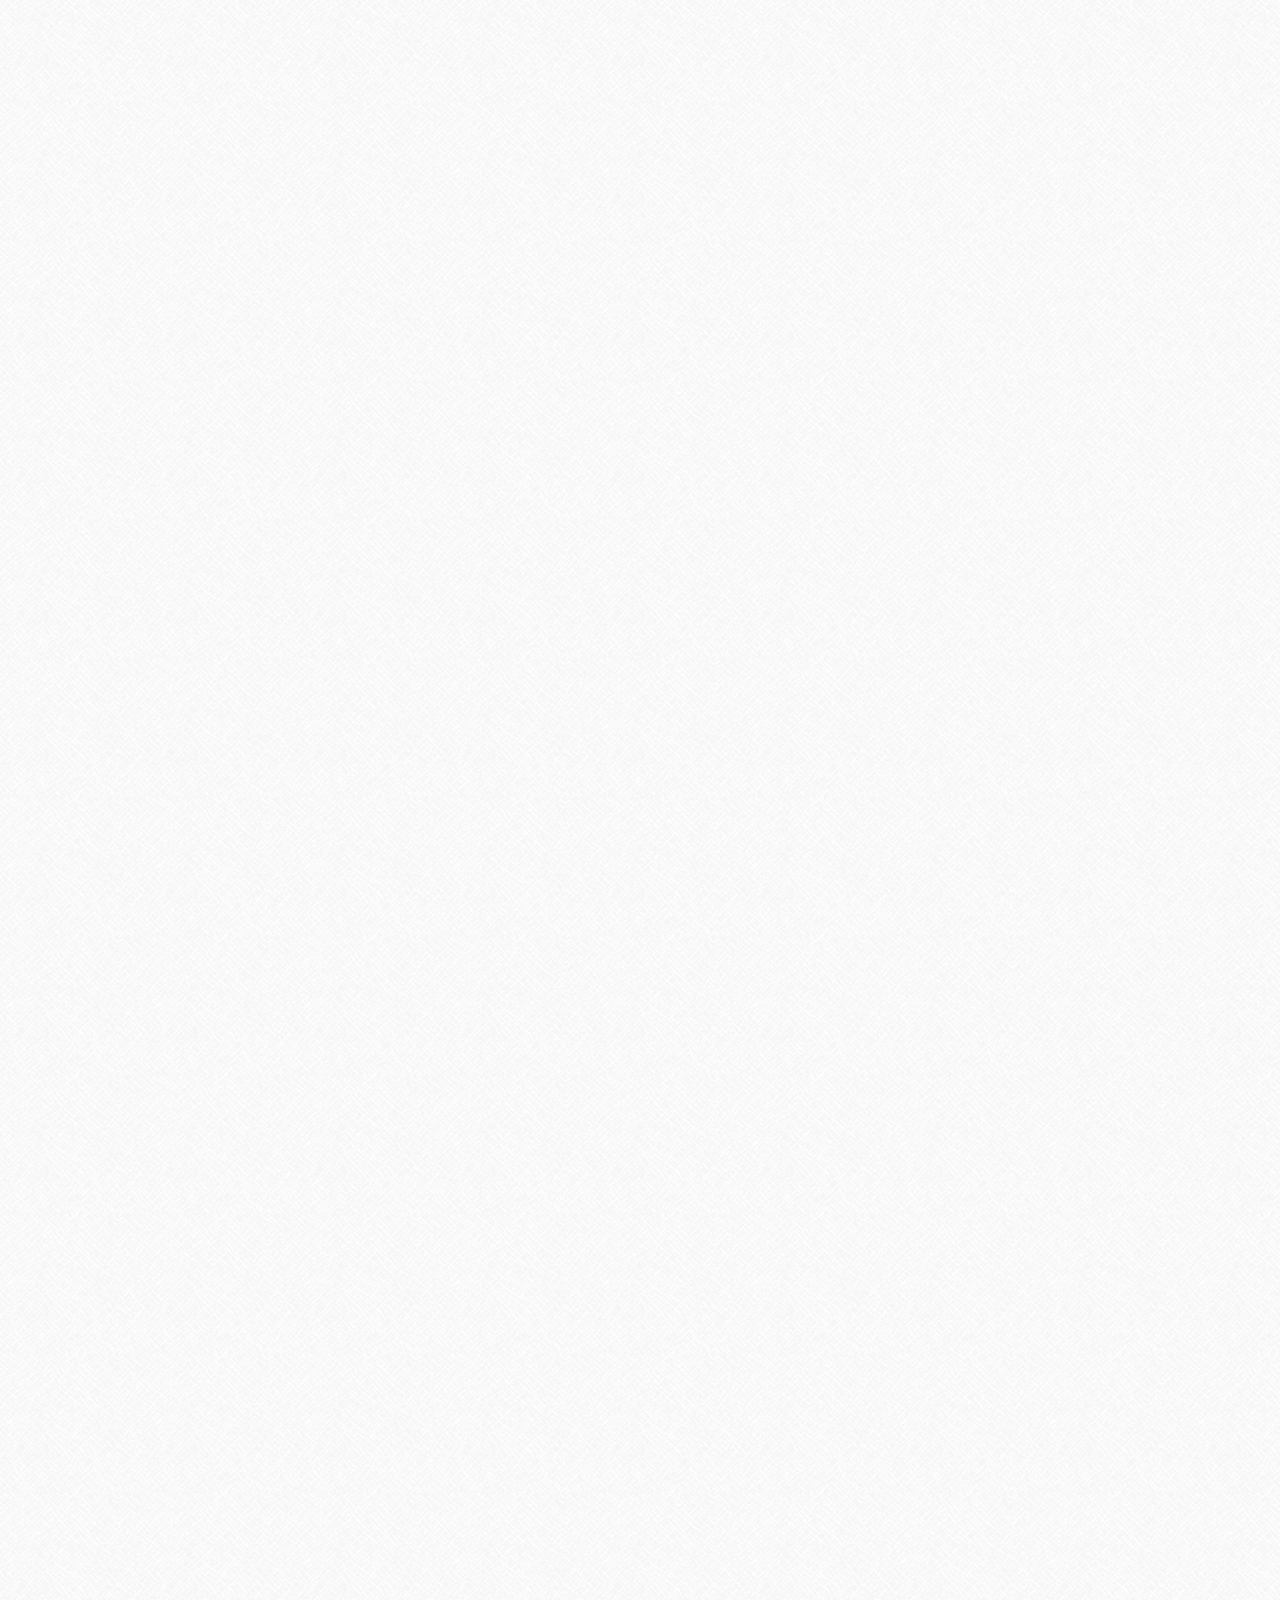
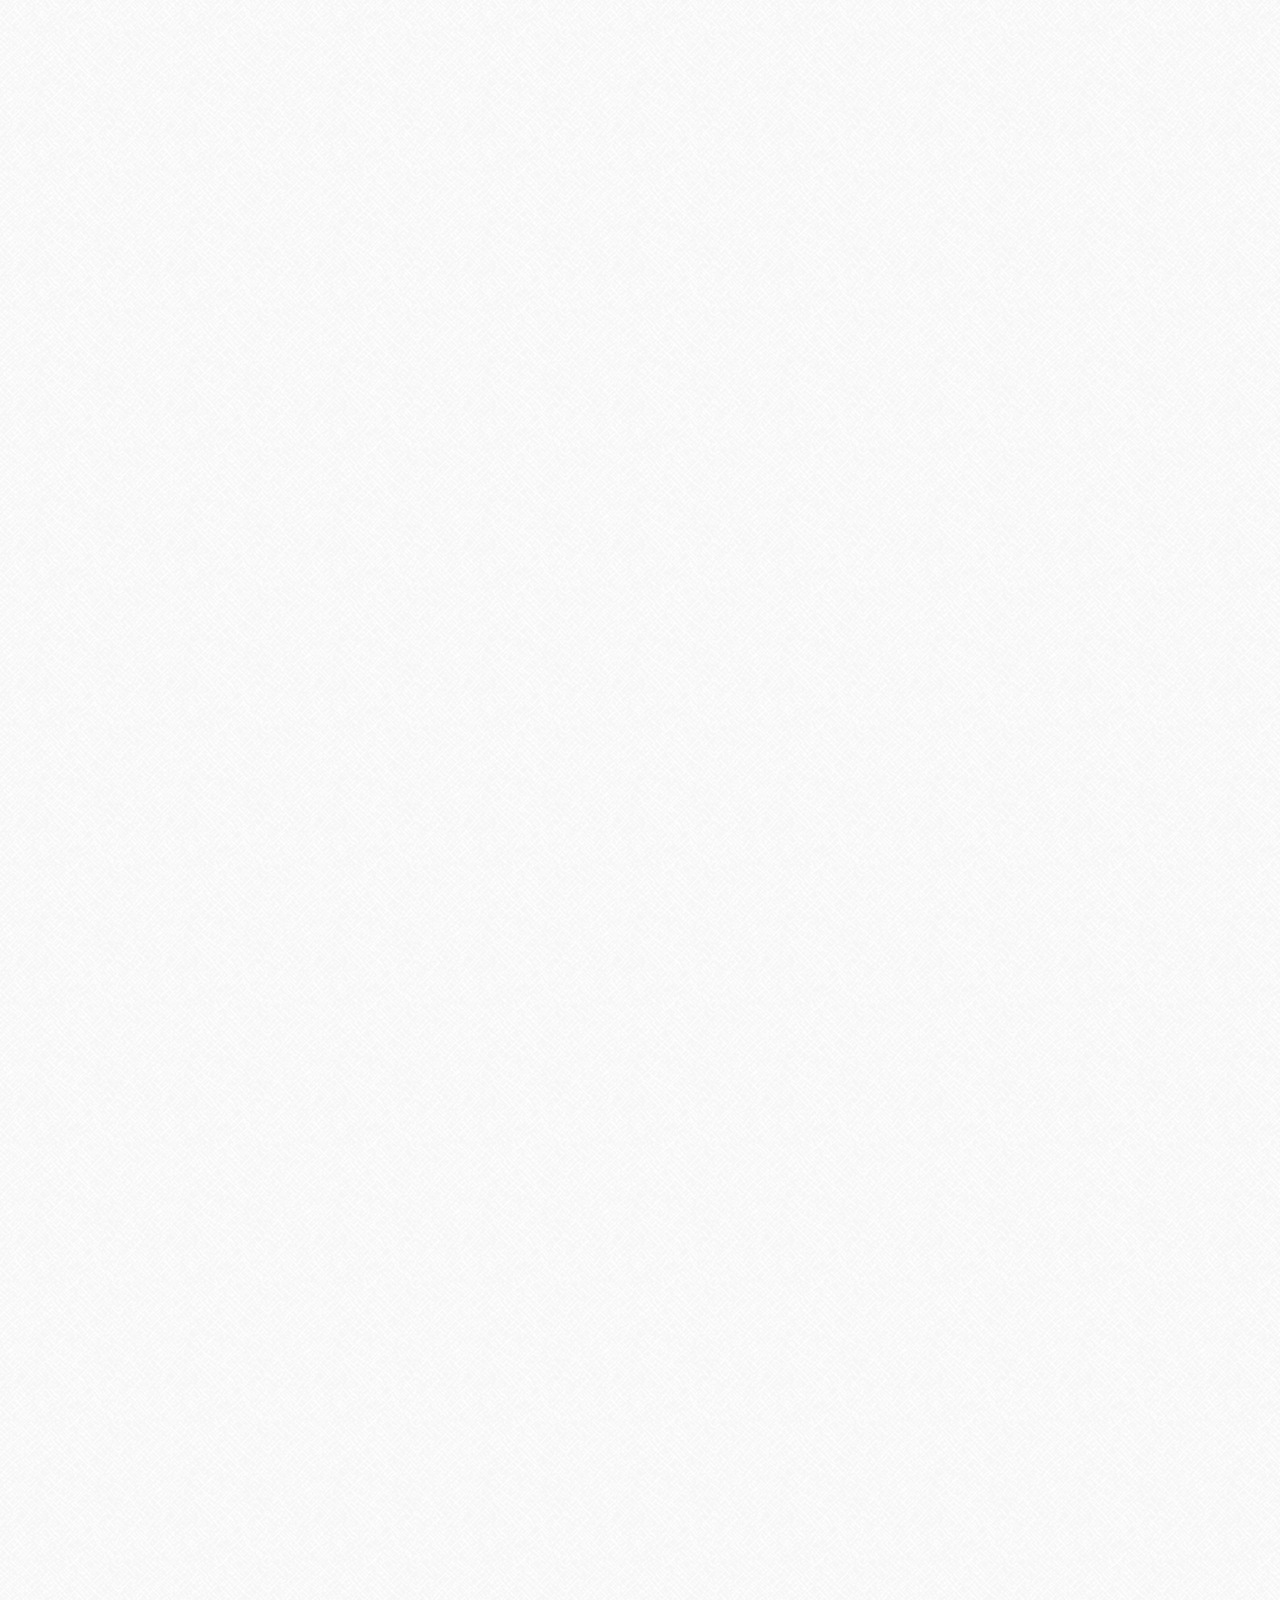
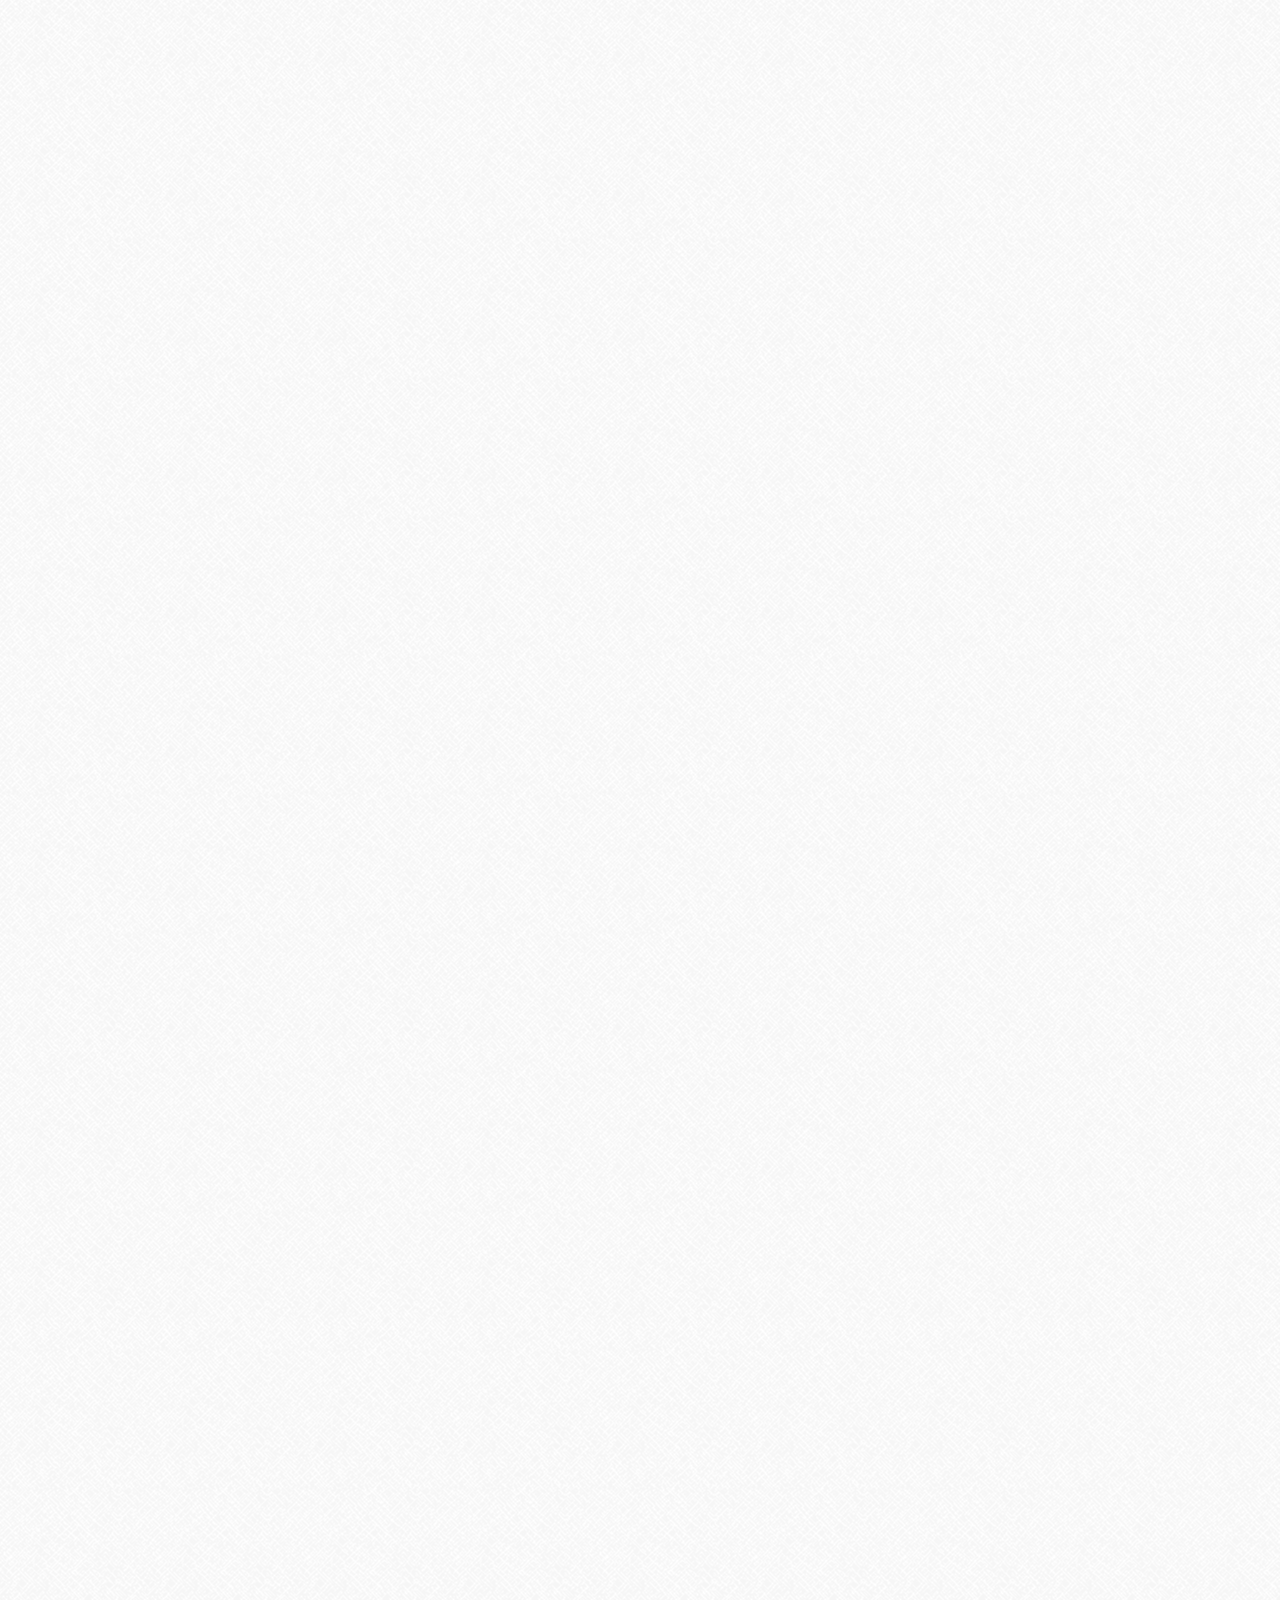
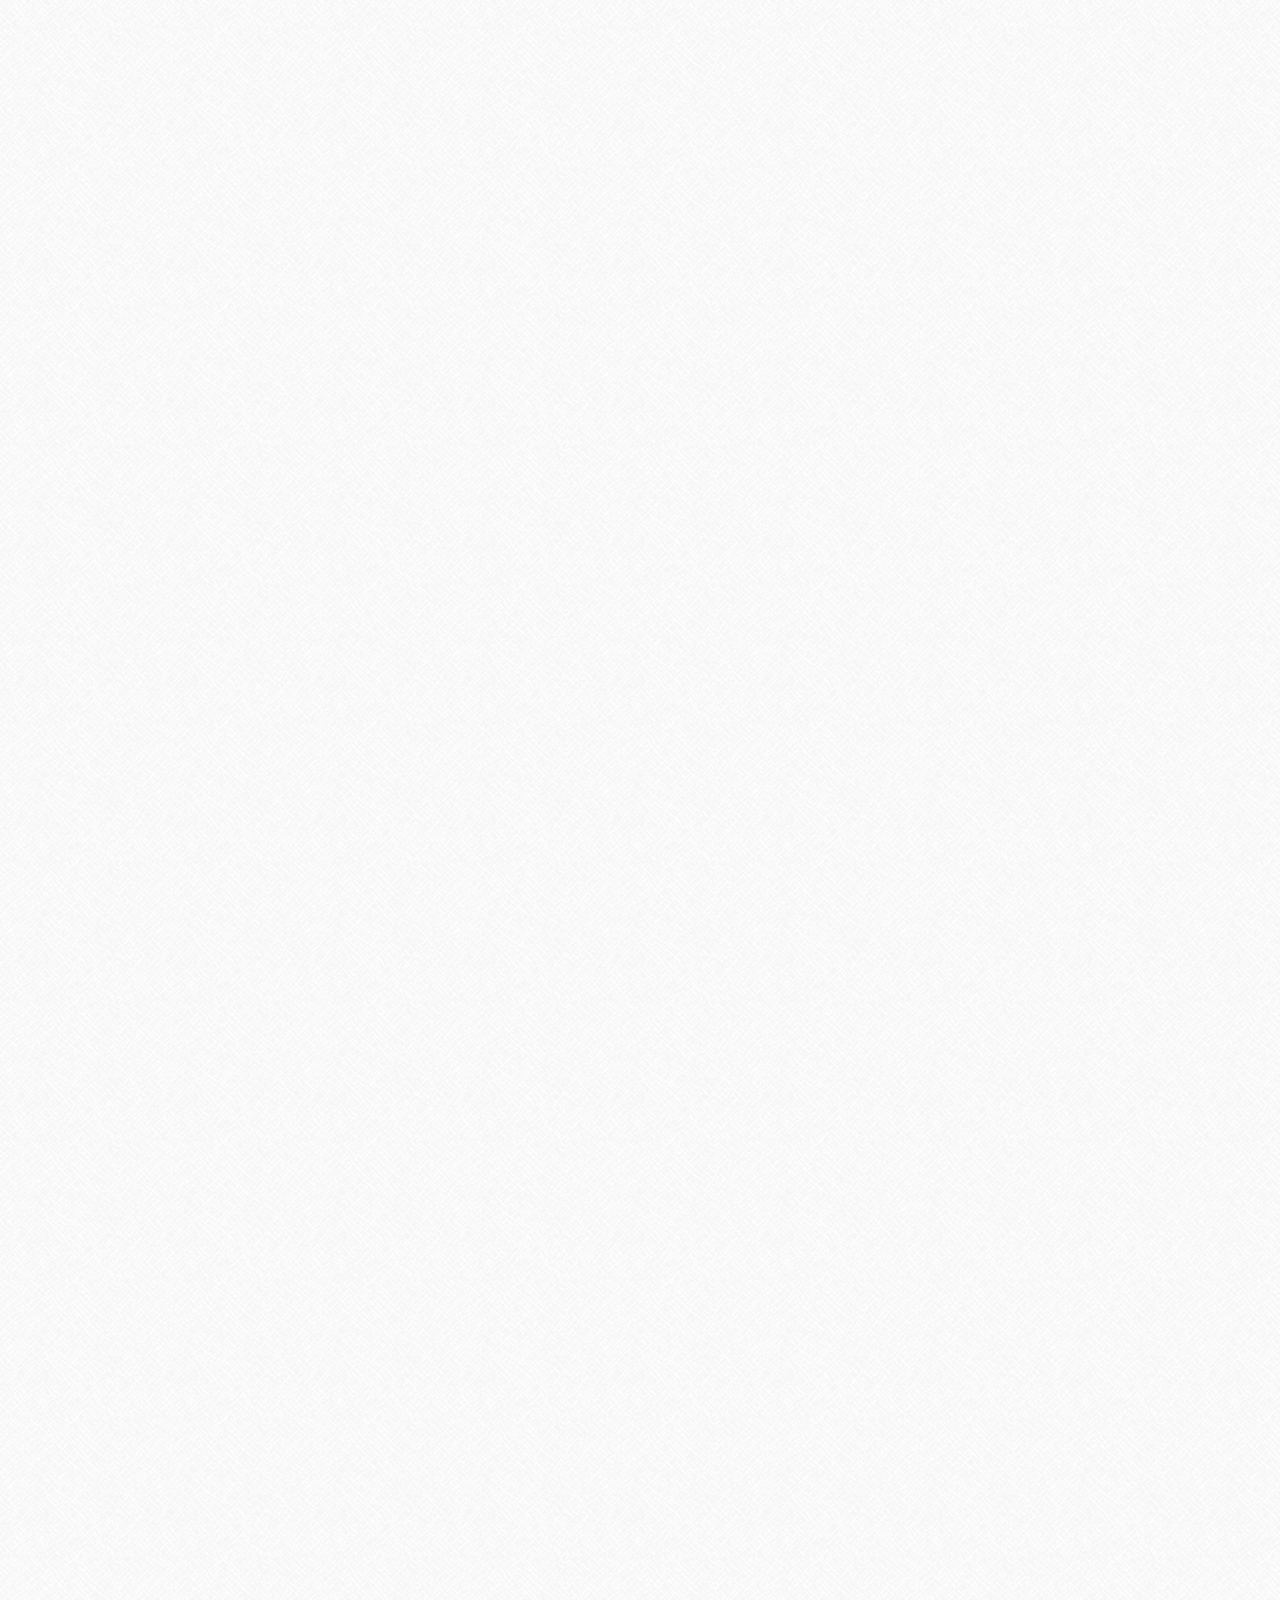
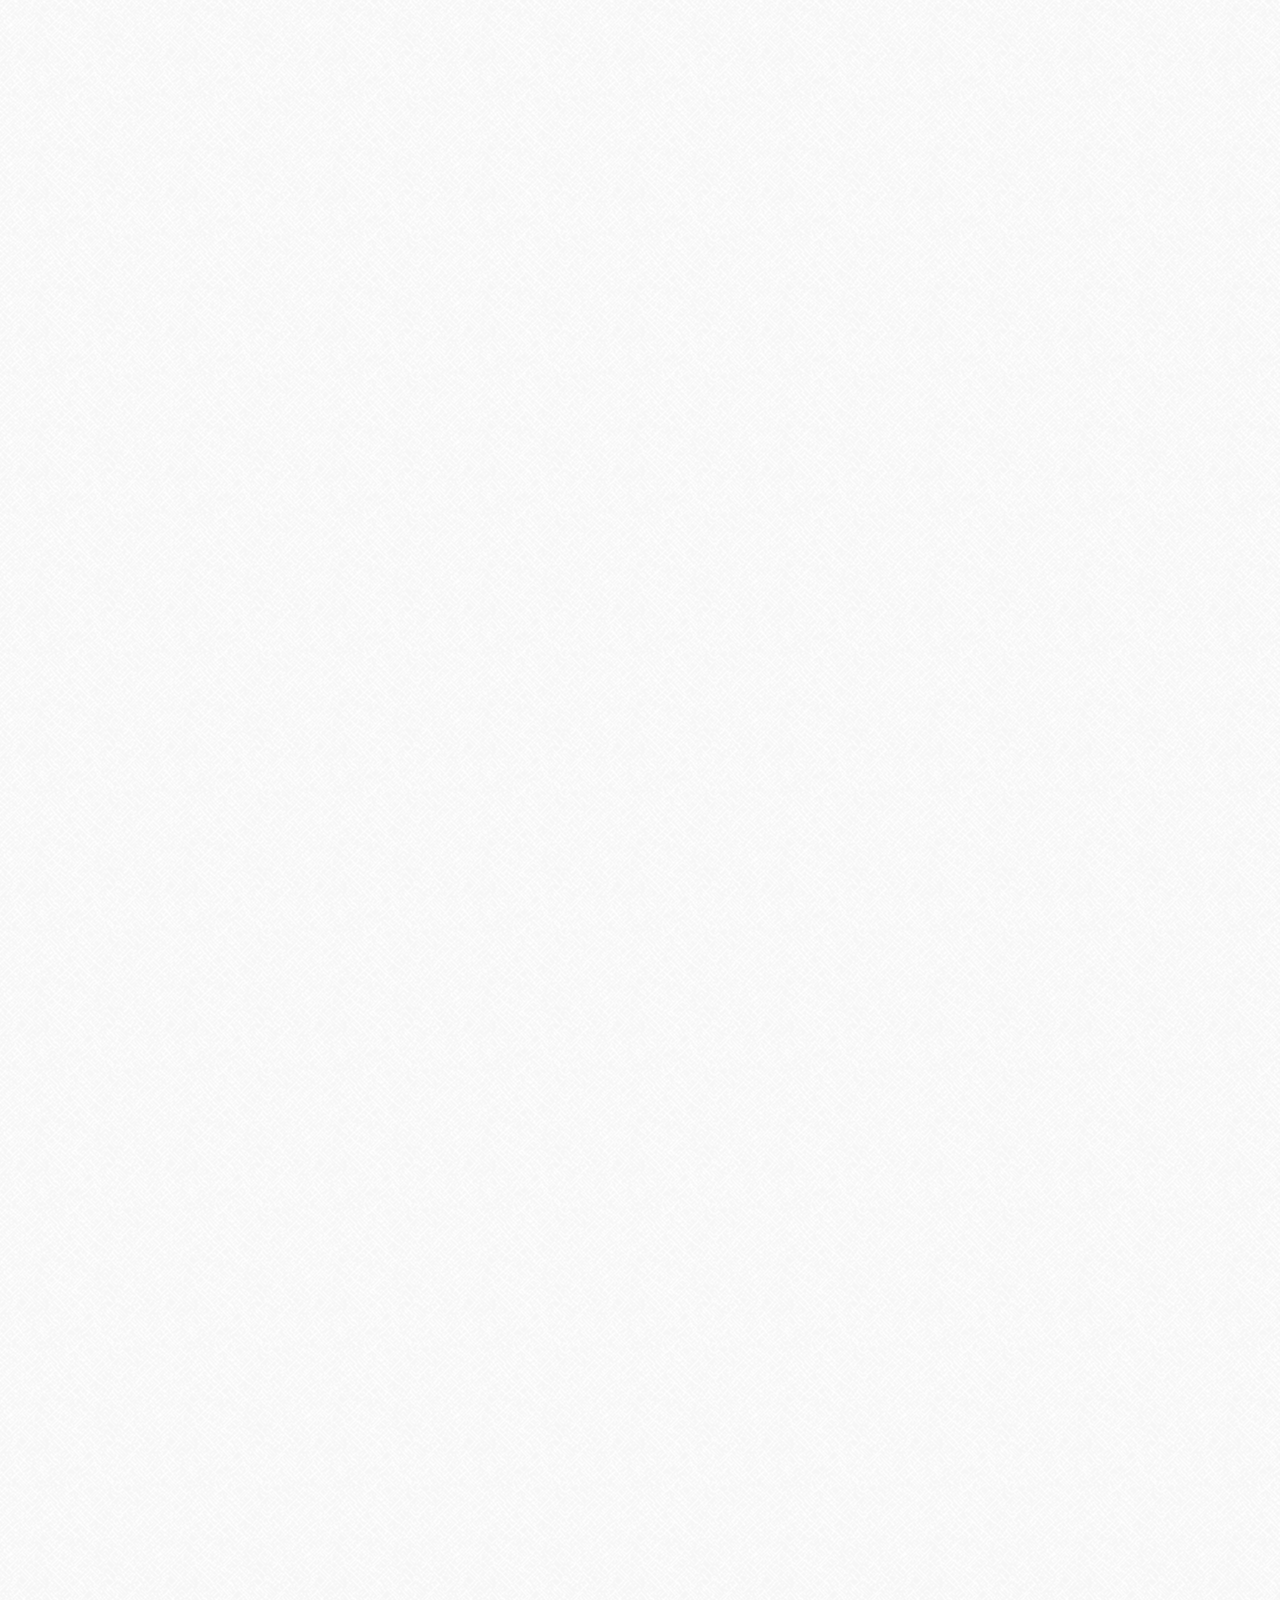
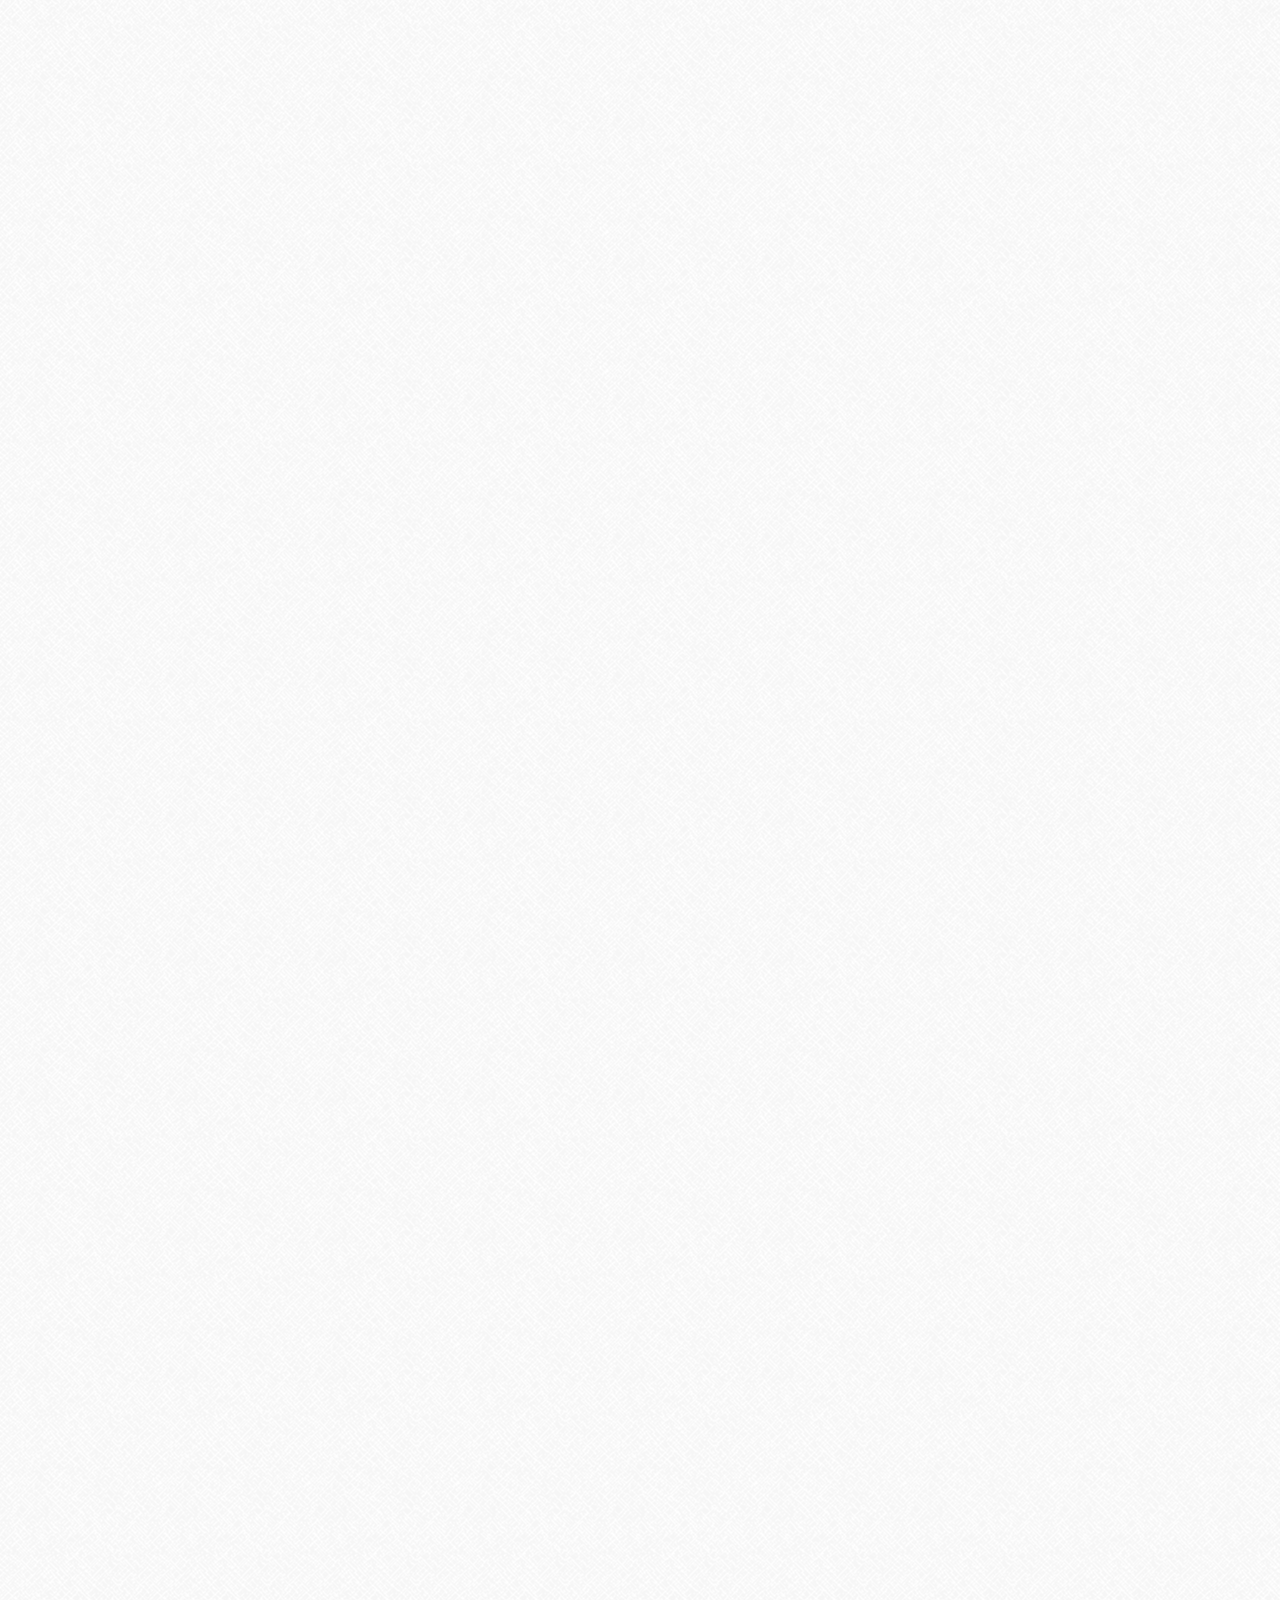
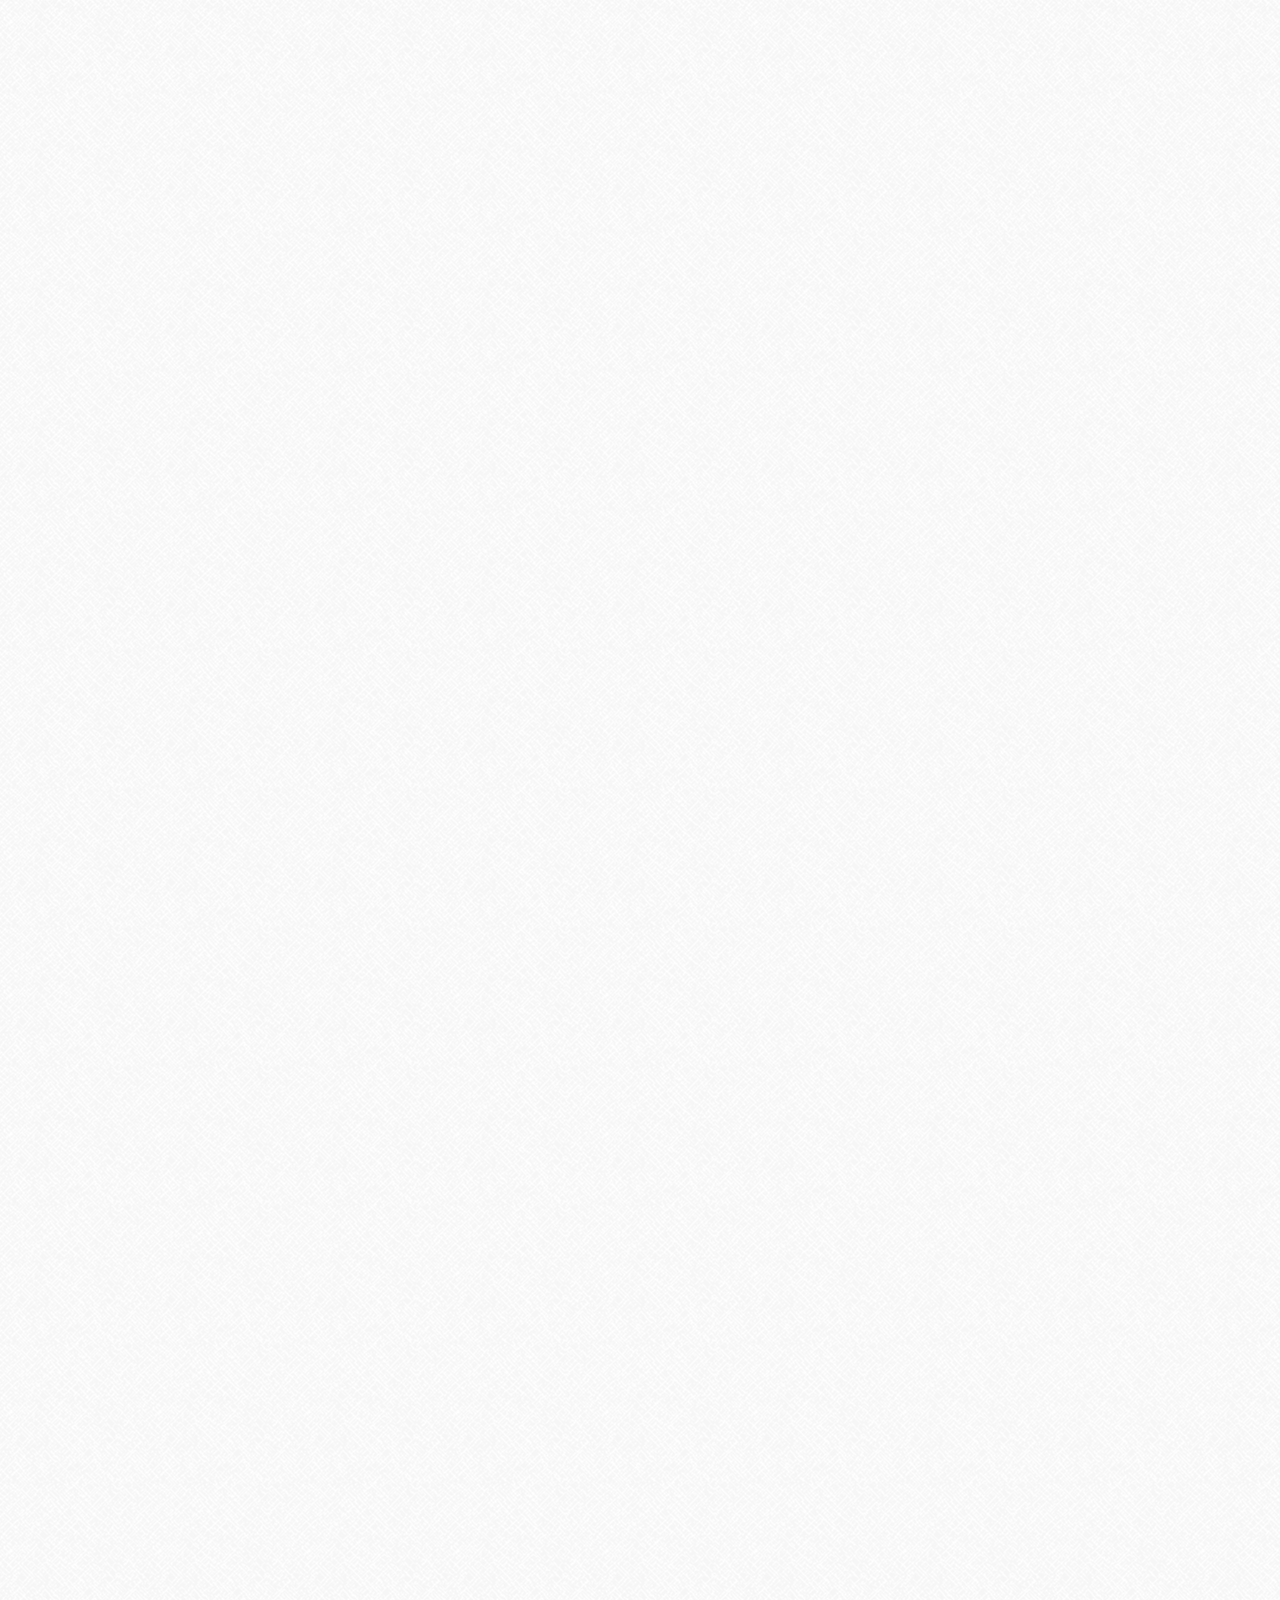
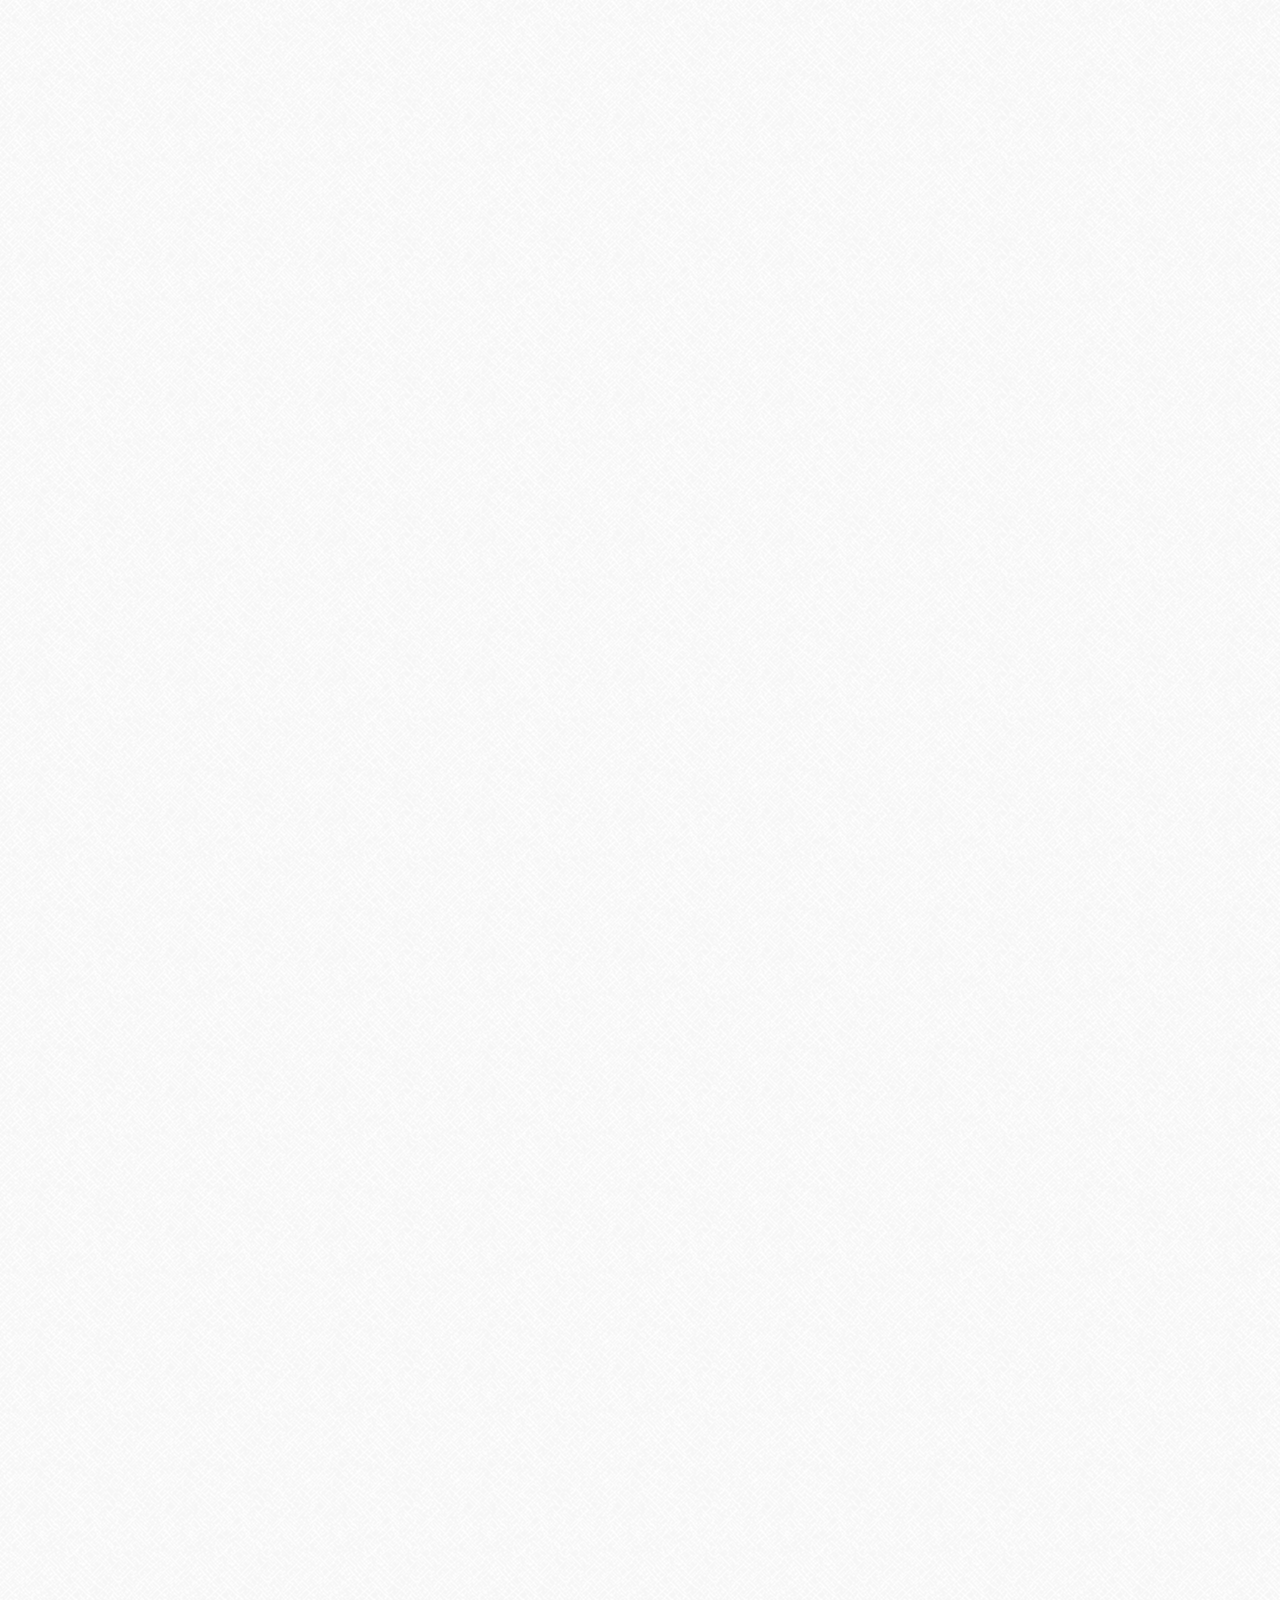
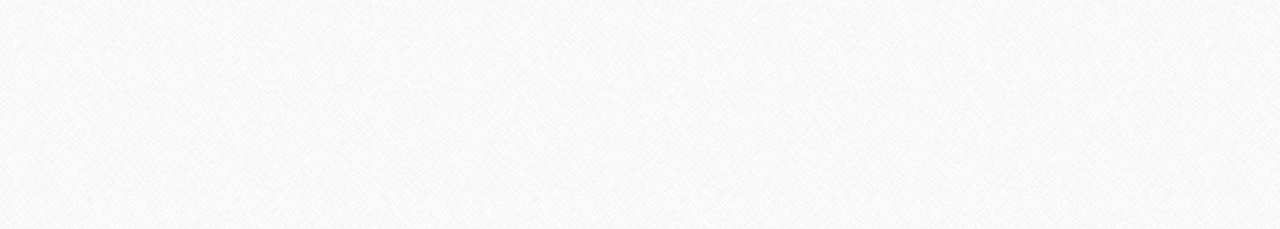
==== gallery/index.html @ 0935d60b "added thumbnails" ====
<!DOCTYPE html>
<html lang="en">

<head>
	<meta charset="UTF-8">

	<!-- Global site tag (gtag.js) - Google Analytics -->
	<script async src="https://www.googletagmanager.com/gtag/js?id=G-0T3EHJNCZL"></script>
	<script>
	window.dataLayer = window.dataLayer || [];
	function gtag(){dataLayer.push(arguments);}
	gtag('js', new Date());
	gtag('config', 'G-0T3EHJNCZL');
	</script>

	<title>Benjamin Fagan Designs - Gallery</title>
	<link rel='stylesheet' href='https://maxcdn.bootstrapcdn.com/bootstrap/3.3.6/css/bootstrap.min.css'>
	<link rel='stylesheet' href='https://cdn.jsdelivr.net/prettyphoto/3.1.6/css/prettyPhoto.css'>
	<link rel="stylesheet" href="./style.css">
	<link href="../css/style.css" rel="stylesheet" title="main-css">

	<link href="../css/magnific-popup.css" rel="stylesheet">
</head>

<body class="body-spacing-top" style="opacity: 0;">
	<!-- partial:index.partial.html -->
	<!-- Navigation -->

	<!-- Begin Header -->
	<header style="opacity: 0;">

		<!-- Begin Navigation -->
		<nav class="navbar navbar-default navbar-fixed-top navbar-spacing-top-fixed">
			<div class="container">
				<!-- Brand and toggle get grouped for better mobile display -->
				<div class="navbar-header">
					<button type="button" class="navbar-toggle collapsed" data-toggle="collapse"
						data-target="#bs-example-navbar-collapse-1" aria-expanded="false"> <span class="sr-only">Toggle
							navigation</span> <span class="icon-bar"></span> <span class="icon-bar"></span> <span
							class="icon-bar"></span>
					</button>
					<a class="navbar-brand scroll-top" href="#">FAGAN</a><span
						class="navbar-tagline hidden-sm logo-red">DESIGNS</span>
				</div>

				<!-- Collect the nav links, forms, and other content for toggling -->
				<div class="collapse navbar-collapse" id="bs-example-navbar-collapse-1">
					<ul class="nav navbar-nav navbar-right">
						<li><a href="../index.html" class="scroll-top">Home</a></li>
						<li><a href="../index.html#about" data-id="about" class="scroll-link">About</a></li>
						<li><a href="../index.html#services" data-id="services" class="scroll-link">Services</a></li>
						<li><a href="../index.html#work" data-id="work" class="scroll-link">Portfolio</a></li>
						<li><a href="./index.html">Gallery</a></li>
						<li><a href="../index.html#team" data-id="team" class="scroll-link">Team</a></li>
						<li><a href="../index.html#map" data-id="map" class="scroll-link">Contact</a></li>
					</ul>
				</div><!-- /.navbar-collapse -->
			</div><!-- /.container -->
		</nav><!-- /.nav -->
		<!-- End Navigation -->

	</header>


	<div class="container">
		<!--filtering-->

		<div class="btn-group btn-group-justified filter-button-group" role="group" aria-label="filterImages">
			<div class="btn-group" role="group">
				<button type="button" class="btn btn-default is-checked" data-filter="*">All</button>
			</div>
			<div class="btn-group" role="group">
				<button type="button" class="btn btn-default" data-filter=".photo">Photos</button>
			</div>
			<div class="btn-group" role="group">
				<button type="button" class="btn btn-default" data-filter=".sketch">Sketches</button>
			</div>
		</div>
		<div id="galleryx" class="grid">


			<div class="col-xs-12 col-sm-6 col-md-4 grid-item photo">
				<a class="zoom" href="images/1.20.06 017.jpg">
					<img src="images/thumbnails/1.20.06 017_tn.jpg" class="thumbnail img-responsive" alt="Enlarge">
				</a>
			</div>
			<div class="col-xs-12 col-sm-6 col-md-4 grid-item photo">
				<a class="zoom" href="images/100_3579.jpg">
					<img src="images/thumbnails/100_3579_tn.jpg" class="thumbnail img-responsive" alt="Enlarge">
				</a>
			</div>
			<div class="col-xs-12 col-sm-6 col-md-4 grid-item photo">
				<a class="zoom" href="images/20190714_114115.jpg">
					<img src="images/thumbnails/20190714_114115_tn.jpg" class="thumbnail img-responsive" alt="Enlarge">
				</a>
			</div>
			<div class="col-xs-12 col-sm-6 col-md-4 grid-item photo">
				<a class="zoom" href="images/Eisner 3.jpg">
					<img src="images/thumbnails/Eisner 3_tn.jpg" class="thumbnail img-responsive" alt="Enlarge">
				</a>
			</div>
			<div class="col-xs-12 col-sm-6 col-md-4 grid-item photo">
				<a class="zoom" href="images/Goodman 03.jpg">
					<img src="images/thumbnails/Goodman 03_tn.jpg" class="thumbnail img-responsive" alt="Enlarge">
				</a>
			</div>
			<div class="col-xs-12 col-sm-6 col-md-4 grid-item sketch">
				<a class="zoom" href="images/Koontz Sketch1.jpg">
					<img src="images/thumbnails/Koontz Sketch1_tn.jpg" class="thumbnail img-responsive" alt="Enlarge">
				</a>
			</div>
			<div class="col-xs-12 col-sm-6 col-md-4 grid-item photo">
				<a class="zoom" href="images/Meyer 10.jpg">
					<img src="images/thumbnails/Meyer 10_tn.jpg" class="thumbnail img-responsive" alt="Enlarge">
				</a>
			</div>
			<div class="col-xs-12 col-sm-6 col-md-4 grid-item photo">
				<a class="zoom" href="images/pictures o8 015.jpg">
					<img src="images/thumbnails/pictures o8 015_tn.jpg" class="thumbnail img-responsive" alt="Enlarge">
				</a>
			</div>
			<div class="col-xs-12 col-sm-6 col-md-4 grid-item sketch">
				<a class="zoom" href="images/TUCKER3.jpg">
					<img src="images/thumbnails/TUCKER3_tn.jpg" class="thumbnail img-responsive" alt="Enlarge">
				</a>
			</div>
			<div class="col-xs-12 col-sm-6 col-md-4 grid-item photo">
				<a class="zoom" href="images/Wyatt 1904 Venice 002.jpg">
					<img src="images/thumbnails/Wyatt 1904 Venice 002_tn.jpg" class="thumbnail img-responsive" alt="Enlarge">
				</a>
			</div>

			<div class="col-xs-12 col-sm-6 col-md-4 grid-item photo">
				<a class="zoom" href="images/100_3582.jpg">
					<img src="images/thumbnails/100_3582_tn.jpg" class="thumbnail img-responsive" alt="Enlarge">
				</a>
			</div>
			<div class="col-xs-12 col-sm-6 col-md-4 grid-item photo">
				<a class="zoom" href="images/20190717_101700.jpg">
					<img src="images/thumbnails/20190717_101700_tn.jpg" class="thumbnail img-responsive" alt="Enlarge">
				</a>
			</div>
			<div class="col-xs-12 col-sm-6 col-md-4 grid-item photo">
				<a class="zoom" href="images/battle001.jpg">
					<img src="images/thumbnails/battle001_tn.jpg" class="thumbnail img-responsive" alt="Enlarge">
				</a>
			</div>
			<div class="col-xs-12 col-sm-6 col-md-4 grid-item photo">
				<a class="zoom" href="images/Eisner.jpg">
					<img src="images/thumbnails/Eisner_tn.jpg" class="thumbnail img-responsive" alt="Enlarge">
				</a>
			</div>
			<div class="col-xs-12 col-sm-6 col-md-4 grid-item photo">
				<a class="zoom" href="images/gordon003.jpg">
					<img src="images/thumbnails/gordon003_tn.jpg" class="thumbnail img-responsive" alt="Enlarge">
				</a>
			</div>
			<div class="col-xs-12 col-sm-6 col-md-4 grid-item photo">
				<a class="zoom" href="images/Kyocera 002.jpg">
					<img src="images/thumbnails/Kyocera 002_tn.jpg" class="thumbnail img-responsive" alt="Enlarge">
				</a>
			</div>
			<div class="col-xs-12 col-sm-6 col-md-4 grid-item photo">
				<a class="zoom" href="images/Morse3.jpg">
					<img src="images/thumbnails/Morse3_tn.jpg" class="thumbnail img-responsive" alt="Enlarge">
				</a>
			</div>
			<div class="col-xs-12 col-sm-6 col-md-4 grid-item photo">
				<a class="zoom" href="images/Robinson 001.jpg">
					<img src="images/thumbnails/Robinson 001_tn.jpg" class="thumbnail img-responsive" alt="Enlarge">
				</a>
			</div>
			<div class="col-xs-12 col-sm-6 col-md-4 grid-item photo">
				<a class="zoom" href="images/Vacakis 011.jpg">
					<img src="images/thumbnails/Vacakis 011_tn.jpg" class="thumbnail img-responsive" alt="Enlarge">
				</a>
			</div>
			<div class="col-xs-12 col-sm-6 col-md-4 grid-item sketch">
				<a class="zoom" href="images/WyattElevation.jpg">
					<img src="images/thumbnails/WyattElevation_tn.jpg" class="thumbnail img-responsive" alt="Enlarge">
				</a>
			</div>
			<div class="col-xs-12 col-sm-6 col-md-4 grid-item photo">
				<a class="zoom" href="images/100_1107.jpg">
					<img src="images/thumbnails/100_1107_tn.jpg" class="thumbnail img-responsive" alt="Enlarge">
				</a>
			</div>
			<div class="col-xs-12 col-sm-6 col-md-4 grid-item photo">
				<a class="zoom" href="images/11.29.11 012.jpg">
					<img src="images/thumbnails/11.29.11 012_tn.jpg" class="thumbnail img-responsive" alt="Enlarge">
				</a>
			</div>
			<div class="col-xs-12 col-sm-6 col-md-4 grid-item photo">
				<a class="zoom" href="images/20190717_101717.jpg">
					<img src="images/thumbnails/20190717_101717_tn.jpg" class="thumbnail img-responsive" alt="Enlarge">
				</a>
			</div>
			<div class="col-xs-12 col-sm-6 col-md-4 grid-item photo">
				<a class="zoom" href="images/bruce001.jpg">
					<img src="images/thumbnails/bruce001_tn.jpg" class="thumbnail img-responsive" alt="Enlarge">
				</a>
			</div>
			<div class="col-xs-12 col-sm-6 col-md-4 grid-item photo">
				<a class="zoom" href="images/Elmasian 005.jpg">
					<img src="images/thumbnails/Elmasian 005_tn.jpg" class="thumbnail img-responsive" alt="Enlarge">
				</a>
			</div>
			<div class="col-xs-12 col-sm-6 col-md-4 grid-item photo">
				<a class="zoom" href="images/green002.jpg">
					<img src="images/thumbnails/green002_tn.jpg" class="thumbnail img-responsive" alt="Enlarge">
				</a>
			</div>
			<div class="col-xs-12 col-sm-6 col-md-4 grid-item photo">
				<a class="zoom" href="images/Laine 57.jpg">
					<img src="images/thumbnails/Laine 57_tn.jpg" class="thumbnail img-responsive" alt="Enlarge">
				</a>
			</div>
			<div class="col-xs-12 col-sm-6 col-md-4 grid-item photo">
				<a class="zoom" href="images/Myers 10.jpg">
					<img src="images/thumbnails/Myers 10_tn.jpg" class="thumbnail img-responsive" alt="Enlarge">
				</a>
			</div>
			<div class="col-xs-12 col-sm-6 col-md-4 grid-item sketch">
				<a class="zoom" href="images/Sarnoff.jpg">
					<img src="images/thumbnails/Sarnoff_tn.jpg" class="thumbnail img-responsive" alt="Enlarge">
				</a>
			</div>
			<div class="col-xs-12 col-sm-6 col-md-4 grid-item photo">
				<a class="zoom" href="images/Vacakis 014.jpg">
					<img src="images/thumbnails/Vacakis 014_tn.jpg" class="thumbnail img-responsive" alt="Enlarge">
				</a>
			</div>
			<div class="col-xs-12 col-sm-6 col-md-4 grid-item photo">
				<a class="zoom" href="images/zavadil 440&442 009.jpg">
					<img src="images/thumbnails/zavadil 440&442 009_tn.jpg" class="thumbnail img-responsive" alt="Enlarge">
				</a>
			</div>

			<div class="col-xs-12 col-sm-6 col-md-4 grid-item photo">
				<a class="zoom" href="images/100_1162.jpg">
					<img src="images/thumbnails/100_1162_tn.jpg" class="thumbnail img-responsive" alt="Enlarge">
				</a>
			</div>
			<div class="col-xs-12 col-sm-6 col-md-4 grid-item photo">
				<a class="zoom" href="images/1184 glenwood 112.jpg">
					<img src="images/thumbnails/1184 glenwood 112_tn.jpg" class="thumbnail img-responsive" alt="Enlarge">
				</a>
			</div>
			<div class="col-xs-12 col-sm-6 col-md-4 grid-item photo">
				<a class="zoom" href="images/20190722_120501.jpg">
					<img src="images/thumbnails/20190722_120501_tn.jpg" class="thumbnail img-responsive" alt="Enlarge">
				</a>
			</div>
			<div class="col-xs-12 col-sm-6 col-md-4 grid-item photo">
				<a class="zoom" href="images/Chanin 1.jpg">
					<img src="images/thumbnails/Chanin 1_tn.jpg" class="thumbnail img-responsive" alt="Enlarge">
				</a>
			</div>
			<div class="col-xs-12 col-sm-6 col-md-4 grid-item photo">
				<a class="zoom" href="images/englekirk.jpg">
					<img src="images/thumbnails/englekirk_tn.jpg" class="thumbnail img-responsive" alt="Enlarge">
				</a>
			</div>
			<div class="col-xs-12 col-sm-6 col-md-4 grid-item photo">
				<a class="zoom" href="images/Hill 3.jpg">
					<img src="images/thumbnails/Hill 3_tn.jpg" class="thumbnail img-responsive" alt="Enlarge">
				</a>
			</div>
			<div class="col-xs-12 col-sm-6 col-md-4 grid-item photo">
				<a class="zoom" href="images/Lewy 21.jpg">
					<img src="images/thumbnails/Lewy 21_tn.jpg" class="thumbnail img-responsive" alt="Enlarge">
				</a>
			</div>
			<div class="col-xs-12 col-sm-6 col-md-4 grid-item photo">
				<a class="zoom" href="images/Noonan 099.jpg">
					<img src="images/thumbnails/Noonan 099_tn.jpg" class="thumbnail img-responsive" alt="Enlarge">
				</a>
			</div>
			<div class="col-xs-12 col-sm-6 col-md-4 grid-item sketch">
				<a class="zoom" href="images/scan0004.jpg">
					<img src="images/thumbnails/scan0004_tn.jpg" class="thumbnail img-responsive" alt="Enlarge">
				</a>
			</div>
			<div class="col-xs-12 col-sm-6 col-md-4 grid-item photo">
				<a class="zoom" href="images/Vacakis 016.jpg">
					<img src="images/thumbnails/Vacakis 016_tn.jpg" class="thumbnail img-responsive" alt="Enlarge">
				</a>
			</div>

			<div class="col-xs-12 col-sm-6 col-md-4 grid-item photo">
				<a class="zoom" href="images/100_1224.jpg">
					<img src="images/thumbnails/100_1224_tn.jpg" class="thumbnail img-responsive" alt="Enlarge">
				</a>
			</div>
			<div class="col-xs-12 col-sm-6 col-md-4 grid-item sketch">
				<a class="zoom" href="images/16.jpg">
					<img src="images/thumbnails/16_tn.jpg" class="thumbnail img-responsive" alt="Enlarge">
				</a>
			</div>
			<div class="col-xs-12 col-sm-6 col-md-4 grid-item photo">
				<a class="zoom" href="images/20200202_133023.jpg">
					<img src="images/thumbnails/20200202_133023_tn.jpg" class="thumbnail img-responsive" alt="Enlarge">
				</a>
			</div>
			<div class="col-xs-12 col-sm-6 col-md-4 grid-item photo">
				<a class="zoom" href="images/cole001.jpg">
					<img src="images/thumbnails/cole001_tn.jpg" class="thumbnail img-responsive" alt="Enlarge">
				</a>
			</div>
			<div class="col-xs-12 col-sm-6 col-md-4 grid-item photo">
				<a class="zoom" href="images/Fallen Leaf-6 Photo1.jpg">
					<img src="images/thumbnails/Fallen Leaf-6 Photo1_tn.jpg" class="thumbnail img-responsive" alt="Enlarge">
				</a>
			</div>
			<div class="col-xs-12 col-sm-6 col-md-4 grid-item photo">
				<a class="zoom" href="images/Hill 6.jpg">
					<img src="images/thumbnails/Hill 6_tn.jpg" class="thumbnail img-responsive" alt="Enlarge">
				</a>
			</div>
			<div class="col-xs-12 col-sm-6 col-md-4 grid-item photo">
				<a class="zoom" href="images/lewy002.jpg">
					<img src="images/thumbnails/lewy002_tn.jpg" class="thumbnail img-responsive" alt="Enlarge">
				</a>
			</div>
			<div class="col-xs-12 col-sm-6 col-md-4 grid-item photo">
				<a class="zoom" href="images/Oewel 020.jpg">
					<img src="images/thumbnails/Oewel 020_tn.jpg" class="thumbnail img-responsive" alt="Enlarge">
				</a>
			</div>
			<div class="col-xs-12 col-sm-6 col-md-4 grid-item sketch">
				<a class="zoom" href="images/Sketch2.jpg">
					<img src="images/thumbnails/Sketch2_tn.jpg" class="thumbnail img-responsive" alt="Enlarge">
				</a>
			</div>
			<div class="col-xs-12 col-sm-6 col-md-4 grid-item photo">
				<a class="zoom" href="images/Wallace C.jpg">
					<img src="images/thumbnails/Wallace C_tn.jpg" class="thumbnail img-responsive" alt="Enlarge">
				</a>
			</div>

			<div class="col-xs-12 col-sm-6 col-md-4 grid-item photo">
				<a class="zoom" href="images/100_1225.jpg">
					<img src="images/thumbnails/100_1225_tn.jpg" class="thumbnail img-responsive" alt="Enlarge">
				</a>
			</div>
			<div class="col-xs-12 col-sm-6 col-md-4 grid-item sketch">
				<a class="zoom" href="images/2.jpg">
					<img src="images/thumbnails/2_tn.jpg" class="thumbnail img-responsive" alt="Enlarge">
				</a>
			</div>
			<div class="col-xs-12 col-sm-6 col-md-4 grid-item photo">
				<a class="zoom" href="images/20200531_132552.jpg">
					<img src="images/thumbnails/20200531_132552_tn.jpg" class="thumbnail img-responsive" alt="Enlarge">
				</a>
			</div>
			<div class="col-xs-12 col-sm-6 col-md-4 grid-item sketch">
				<a class="zoom" href="images/ColoredSketch.jpg">
					<img src="images/thumbnails/ColoredSketch_tn.jpg" class="thumbnail img-responsive" alt="Enlarge">
				</a>
			</div>
			<div class="col-xs-12 col-sm-6 col-md-4 grid-item photo">
				<a class="zoom" href="images/Fallen Leaf-7 Photo2.jpg">
					<img src="images/thumbnails/Fallen Leaf-7 Photo2_tn.jpg" class="thumbnail img-responsive" alt="Enlarge">
				</a>
			</div>
			<div class="col-xs-12 col-sm-6 col-md-4 grid-item photo">
				<a class="zoom" href="images/IMG_3589.jpg">
					<img src="images/thumbnails/IMG_3589_tn.jpg" class="thumbnail img-responsive" alt="Enlarge">
				</a>
			</div>
			<div class="col-xs-12 col-sm-6 col-md-4 grid-item photo">
				<a class="zoom" href="images/MacDonald 01.jpg">
					<img src="images/thumbnails/MacDonald 01_tn.jpg" class="thumbnail img-responsive" alt="Enlarge">
				</a>
			</div>
			<div class="col-xs-12 col-sm-6 col-md-4 grid-item photo">
				<a class="zoom" href="images/Pachera Home.jpg">
					<img src="images/thumbnails/Pachera Home_tn.jpg" class="thumbnail img-responsive" alt="Enlarge">
				</a>
			</div>
			<div class="col-xs-12 col-sm-6 col-md-4 grid-item sketch">
				<a class="zoom" href="images/Sketch6.jpg">
					<img src="images/thumbnails/Sketch6_tn.jpg" class="thumbnail img-responsive" alt="Enlarge">
				</a>
			</div>
			<div class="col-xs-12 col-sm-6 col-md-4 grid-item photo">
				<a class="zoom" href="images/Weckel.jpg">
					<img src="images/thumbnails/Weckel_tn.jpg" class="thumbnail img-responsive" alt="Enlarge">
				</a>
			</div>
			<div class="col-xs-12 col-sm-6 col-md-4 grid-item photo">
				<a class="zoom" href="images/100_1232.jpg">
					<img src="images/thumbnails/100_1232_tn.jpg" class="thumbnail img-responsive" alt="Enlarge">
				</a>
			</div>
			<div class="col-xs-12 col-sm-6 col-md-4 grid-item photo">
				<a class="zoom" href="images/20171113_131135.jpg">
					<img src="images/thumbnails/20171113_131135_tn.jpg" class="thumbnail img-responsive" alt="Enlarge">
				</a>
			</div>
			<div class="col-xs-12 col-sm-6 col-md-4 grid-item photo">
				<a class="zoom" href="images/20201113_145310.jpg">
					<img src="images/thumbnails/20201113_145310_tn.jpg" class="thumbnail img-responsive" alt="Enlarge">
				</a>
			</div>
			<div class="col-xs-12 col-sm-6 col-md-4 grid-item sketch">
				<a class="zoom" href="images/ColoredSketch2.jpg">
					<img src="images/thumbnails/ColoredSketch2_tn.jpg" class="thumbnail img-responsive" alt="Enlarge">
				</a>
			</div>
			<div class="col-xs-12 col-sm-6 col-md-4 grid-item photo">
				<a class="zoom" href="images/Fine A.jpg">
					<img src="images/thumbnails/Fine A_tn.jpg" class="thumbnail img-responsive" alt="Enlarge">
				</a>
			</div>
			<div class="col-xs-12 col-sm-6 col-md-4 grid-item photo">
				<a class="zoom" href="images/Kirkwood 001.jpg">
					<img src="images/thumbnails/Kirkwood 001_tn.jpg" class="thumbnail img-responsive" alt="Enlarge">
				</a>
			</div>
			<div class="col-xs-12 col-sm-6 col-md-4 grid-item photo">
				<a class="zoom" href="images/MacDonald 02.jpg">
					<img src="images/thumbnails/MacDonald 02_tn.jpg" class="thumbnail img-responsive" alt="Enlarge">
				</a>
			</div>
			<div class="col-xs-12 col-sm-6 col-md-4 grid-item sketch">
				<a class="zoom" href="images/Patterson1.jpg">
					<img src="images/thumbnails/Patterson1_tn.jpg" class="thumbnail img-responsive" alt="Enlarge">
				</a>
			</div>
			<div class="col-xs-12 col-sm-6 col-md-4 grid-item photo">
				<a class="zoom" href="images/Specchio.jpg">
					<img src="images/thumbnails/Specchio_tn.jpg" class="thumbnail img-responsive" alt="Enlarge">
				</a>
			</div>
			<div class="col-xs-12 col-sm-6 col-md-4 grid-item photo">
				<a class="zoom" href="images/Weckel2.jpg">
					<img src="images/thumbnails/Weckel2_tn.jpg" class="thumbnail img-responsive" alt="Enlarge">
				</a>
			</div>
			<div class="col-xs-12 col-sm-6 col-md-4 grid-item photo">
				<a class="zoom" href="images/100_2058.jpg">
					<img src="images/thumbnails/100_2058_tn.jpg" class="thumbnail img-responsive" alt="Enlarge">
				</a>
			</div>
			<div class="col-xs-12 col-sm-6 col-md-4 grid-item photo">
				<a class="zoom" href="images/20190312_182558.jpg">
					<img src="images/thumbnails/20190312_182558_tn.jpg" class="thumbnail img-responsive" alt="Enlarge">
				</a>
			</div>
			<div class="col-xs-12 col-sm-6 col-md-4 grid-item sketch">
				<a class="zoom" href="images/3.jpg">
					<img src="images/thumbnails/3_tn.jpg" class="thumbnail img-responsive" alt="Enlarge">
				</a>
			</div>
			<div class="col-xs-12 col-sm-6 col-md-4 grid-item photo">
				<a class="zoom" href="images/Cooper Lake.jpg">
					<img src="images/thumbnails/Cooper Lake_tn.jpg" class="thumbnail img-responsive" alt="Enlarge">
				</a>
			</div>
			<div class="col-xs-12 col-sm-6 col-md-4 grid-item photo">
				<a class="zoom" href="images/Frazee4.jpg">
					<img src="images/thumbnails/Frazee4_tn.jpg" class="thumbnail img-responsive" alt="Enlarge">
				</a>
			</div>
			<div class="col-xs-12 col-sm-6 col-md-4 grid-item photo">
				<a class="zoom" href="images/kirkwood4.jpg">
					<img src="images/thumbnails/kirkwood4_tn.jpg" class="thumbnail img-responsive" alt="Enlarge">
				</a>
			</div>
			<div class="col-xs-12 col-sm-6 col-md-4 grid-item photo">
				<a class="zoom" href="images/McNaughton 002.jpg">
					<img src="images/thumbnails/McNaughton 002_tn.jpg" class="thumbnail img-responsive" alt="Enlarge">
				</a>
			</div>
			<div class="col-xs-12 col-sm-6 col-md-4 grid-item photo">
				<a class="zoom" href="images/paul001.jpg">
					<img src="images/thumbnails/paul001_tn.jpg" class="thumbnail img-responsive" alt="Enlarge">
				</a>
			</div>
			<div class="col-xs-12 col-sm-6 col-md-4 grid-item photo">
				<a class="zoom" href="images/tommy001.jpg">
					<img src="images/thumbnails/tommy001_tn.jpg" class="thumbnail img-responsive" alt="Enlarge">
				</a>
			</div>
			<div class="col-xs-12 col-sm-6 col-md-4 grid-item photo">
				<a class="zoom" href="images/west001.jpg">
					<img src="images/thumbnails/west001_tn.jpg" class="thumbnail img-responsive" alt="Enlarge">
				</a>
			</div>
			<div class="col-xs-12 col-sm-6 col-md-4 grid-item photo">
				<a class="zoom" href="images/100_3573.jpg">
					<img src="images/thumbnails/100_3573_tn.jpg" class="thumbnail img-responsive" alt="Enlarge">
				</a>
			</div>
			
			<div class="col-xs-12 col-sm-6 col-md-4 grid-item sketch">
				<a class="zoom" href="images/1.jpg">
					<img src="images/thumbnails/1_tn.jpg" class="thumbnail img-responsive" alt="Enlarge">
				</a>
			</div>

			<div class="col-xs-12 col-sm-6 col-md-4 grid-item photo">
				<a class="zoom" href="images/20190618_093043.jpg">
					<img src="images/thumbnails/20190618_093043_tn.jpg" class="thumbnail img-responsive" alt="Enlarge">
				</a>
			</div>
			<div class="col-xs-12 col-sm-6 col-md-4 grid-item sketch">
				<a class="zoom" href="images/8.jpg">
					<img src="images/thumbnails/8_tn.jpg" class="thumbnail img-responsive" alt="Enlarge">
				</a>
			</div>
			<div class="col-xs-12 col-sm-6 col-md-4 grid-item photo">
				<a class="zoom" href="images/davis2 - Copy.jpg">
					<img src="images/thumbnails/davis2 - Copy_tn.jpg" class="thumbnail img-responsive" alt="Enlarge">
				</a>
			</div>
			<div class="col-xs-12 col-sm-6 col-md-4 grid-item sketch">
				<a class="zoom" href="images/FryElev.jpg">
					<img src="images/thumbnails/FryElev_tn.jpg" class="thumbnail img-responsive" alt="Enlarge">
				</a>
			</div>
			<div class="col-xs-12 col-sm-6 col-md-4 grid-item photo">
				<a class="zoom" href="images/Koontz 012.5.jpg">
					<img src="images/thumbnails/Koontz 012.5_tn.jpg" class="thumbnail img-responsive" alt="Enlarge">
				</a>
			</div>
			<div class="col-xs-12 col-sm-6 col-md-4 grid-item photo">
				<a class="zoom" href="images/McNaughton Lake1.jpg">
					<img src="images/thumbnails/McNaughton Lake1_tn.jpg" class="thumbnail img-responsive" alt="Enlarge">
				</a>
			</div>
			<div class="col-xs-12 col-sm-6 col-md-4 grid-item photo">
				<a class="zoom" href="images/pictures o8 002.jpg">
					<img src="images/thumbnails/pictures o8 002_tn.jpg" class="thumbnail img-responsive" alt="Enlarge">
				</a>
			</div>
			<div class="col-xs-12 col-sm-6 col-md-4 grid-item photo">
				<a class="zoom" href="images/Truman 11.jpg">
					<img src="images/thumbnails/Truman 11_tn.jpg" class="thumbnail img-responsive" alt="Enlarge">
				</a>
			</div>
			<div class="col-xs-12 col-sm-6 col-md-4 grid-item photo">
				<a class="zoom" href="images/west003.jpg">
					<img src="images/thumbnails/west003_tn.jpg" class="thumbnail img-responsive" alt="Enlarge">
				</a>
			</div>






		</div> <!--  grid end -->
	</div>
	<!-- partial -->
	<script src='https://code.jquery.com/jquery-2.2.4.min.js'></script>
	<script src='https://maxcdn.bootstrapcdn.com/bootstrap/3.3.6/js/bootstrap.min.js'></script>
	<script src='https://npmcdn.com/isotope-layout@3.0/dist/isotope.pkgd.min.js'></script>
	<script src='https://cdn.jsdelivr.net/prettyphoto/3.1.6/js/jquery.prettyPhoto.js'></script>
	<script src="../js/jquery.magnific-popup.min.js"></script>
	<script src="./script.js"></script>


</body>

</html>
---- css/style.css ----
@import url(https://fonts.googleapis.com/css?family=Montserrat:400,700|Roboto:100,300,700);
@import url(http://fonts.googleapis.com/css?family=Pacifico);

/* =Common Styles
-------------------------------------------------------------- */
header {

	-webkit-transition: opacity 1s ease-in;
	-moz-transition: opacity 1s ease-in;
	-o-transition: opacity 1s ease-in;
	transition: opacity 1s ease-in;
}
body {
		background: #ccc url(../images/body-back.png) center;
		font-family: 'Roboto', sans-serif;
		font-size: 16px;
		color: #8e8e8e;
		height: 100%;
	  padding-top: 80px;
	  font-weight: 300;
		min-height: 100% !important;
}

body.body-spacing-top {
    padding-top: 130px;
}

body.body-static-navbar {
    padding-top: 0;
}

html {
	height: 100%;
}

.background-1 {
	background-color: #fff;
}

span.divider {
    display: block;
    margin: 20px 0px;
    width: 35px;
    height: 2px;
    background-color: #e8e8e8;
}

span.divider-center {
    margin-right: auto;
    margin-left: auto;
}

span.divider-dark {
	background-color: #d7d7d7;
}

.section-padding {
    padding: 130px 0;
}

.section-padding-work {
    padding: 130px 0 110px 0;
}

.section-border-bottom {
    border-bottom: 1px solid #d7d7d7;
}

.section-border-top {
    border-top: 1px solid #d7d7d7;
}

hr {
    border-top: 1px solid #d7d7d7;
}

a {
    color: #333333;

}

a:focus, a:hover {
    color: #474747;
    -webkit-transition: all 0.5s ease-in-out;
    -moz-transition: all 0.5s ease-in-out;
    -o-transition: all 0.5s ease-in-out;
    transition: all 0.5s ease-in-out;
}

a:focus {
    outline: 0;
    outline-offset: 0;
}

.mfp-fade.mfp-bg {
    opacity: 0;
    -webkit-transition: all 0.3s ease-out;
    -moz-transition: all 0.3s ease-out;
    transition: all 0.3s ease-out;
}

.mfp-fade.mfp-bg.mfp-ready {
    opacity: 0.8;
}

.mfp-fade.mfp-bg.mfp-removing {
    opacity: 0;
}

.mfp-fade.mfp-wrap .mfp-content {
    opacity: 0;

    -webkit-transition: all 0.3s ease-out;
    -moz-transition: all 0.3s ease-out;
    transition: all 0.3s ease-out;
}

.mfp-fade.mfp-wrap.mfp-ready .mfp-content {
    opacity: 1;
}

.mfp-fade.mfp-wrap.mfp-removing .mfp-content {
    opacity: 0;
}

.parallax-window {
    background: transparent;
}

.ticker {
    overflow: hidden;
    height: 35px;
    vertical-align: baseline;
}

.ticker h2 {
    color: #474747;
    text-transform: uppercase;
    margin: 0;
    height: 35px;
    -webkit-transition: margin-top 0.5s ease-in-out;
    -moz-transition: margin-top 0.5s ease-in-out;
    -o-transition: margin-top 0.5s ease-in-out;
    transition: margin-top 0.5s ease-in-out;
}

/* =Margin + Padding
-------------------------------------------------------------- */
.pt10 { padding-top:10px !important; }
.pt15 { padding-top:15px !important; }
.pt20 { padding-top:20px !important; }
.pt30 { padding-top:30px !important; }
.pt40 { padding-top:40px !important; }
.pt50 { padding-top:50px !important; }
.pt60 { padding-top:60px !important; }
.pt80 { padding-top:80px !important; }
.pt90 { padding-top:90px !important; }
.pt100 { padding-top:100px !important; }
.pb0 { padding-bottom:0px !important; }
.pb5 { padding-bottom:5px !important; }
.pb10 { padding-bottom:10px !important; }
.pb15 { padding-bottom:15px !important; }
.pb20 { padding-bottom:20px !important; }
.pb30 { padding-bottom:30px !important; }
.pb40 { padding-bottom:40px !important; }
.pb50 { padding-bottom:50px !important; }
.pb60 { padding-bottom:60px !important; }
.pb80 { padding-bottom:80px !important; }
.pb90 { padding-bottom:90px !important; }
.pb100 { padding-bottom:100px !important; }

.mt10 { margin-top:10px !important; }
.mt15 { margin-top:15px !important; }
.mt20 { margin-top:20px !important; }
.mt30 { margin-top:30px !important; }
.mt40 { margin-top:40px !important; }
.mt50 { margin-top:50px !important; }
.mt60 { margin-top:60px !important; }
.mt80 { margin-top:80px !important; }
.mt90 { margin-top:90px !important; }
.mt100 { margin-top:100px !important; }
.mb0 { margin-bottom:0 !important; }
.mb5 { margin-bottom:5px !important; }
.mb10 { margin-bottom:10px !important; }
.mb15 { margin-bottom:15px !important; }
.mb20 { margin-bottom:20px !important; }
.mb30 { margin-bottom:30px !important; }
.mb40 { margin-bottom:40px !important; }
.mb50 { margin-bottom:50px !important; }
.mb60 { margin-bottom:60px !important; }
.mb80 { margin-bottom:80px !important; }
.mb90 { margin-bottom:90px !important; }
.mb100 { margin-bottom:100px !important; }

.ml30 { margin-left: 30px }
.mr30 { margin-right: 30px }
.ml15 { margin-left: 15px }
.mr15 { margin-right: 15px }
.pl30 { padding-left: 30px }
.pr30 { padding-right: 30px }
.pl15 { padding-left: 15px }
.pr15 { padding-right: 15px }

.no-margin { margin:0 !important; }
.no-padding { padding:0 !important; }
.no-margin-top { margin-top:0 !important; }
.no-padding-top { padding-top:0 !important; }
.no-margin-bottom { margin-bottom:0 !important; }
.no-padding-bottom { padding-bottom:0 !important; }

/* =Typography
-------------------------------------------------------------- */
.h1, .h2, .h3, .h4, .h5, .h6, h1, h2, h3, h4, h5, h6 {
	color: #474747;
    font-family: 'Montserrat';
    font-weight: 400;
    text-transform: uppercase;
}

.h1, .h2, .h3, h1, h2, h3 {
    margin-top: 0;
    margin-bottom: 0;
}

.h5, h5 {
    font-size: 16px;
}

.paragraph-logo {
    font-size: 24px;
    color: #474747;
    font-family: 'Montserrat';
    display: inline-block;
    height: 52px;
    text-align: center;
    width: 52px;
    line-height: 47px;
    font-weight: 700;
    margin-right: 20px;
    border: 3px solid #d84444;
}

.lead-blurb {
    font-size: 16px;
    text-transform: uppercase;
    color: #a9a9a9;
}

.lead-sm {
    font-size: 18px;
}

.lead {
    font-weight: 200;
}

.heading-1 {
    font-family: 'Montserrat', sans-serif;
    color: #474747;
    font-weight: 700;
    text-transform: uppercase;
    border-bottom: 2px solid #d7d7d7;
    padding-bottom: 4px;
    display: inline-block;
    margin: 0;
}

.text-light {
    color: #b3b3b3;
}

.text-medium {
    color: #686868;
}

.text-dark {
    color: #474747;
}

.text-white {
    color: #fff;
}

.spaced {
    letter-spacing: 2px;
}

/* =Navigation
-------------------------------------------------------------- */
.navbar-default {
    background-color: #fff;
}

.navbar-default .navbar-brand {
    color: #373737;
	font-family: 'Montserrat';
	letter-spacing: -4.5px;
	text-transform: uppercase;
}

.navbar-default .navbar-nav > li > a {
    color: #adadad;
    line-height: 50px;
    font-size: 14px;
    text-transform: uppercase;
    -webkit-transition: all 0.8s ease;
    -moz-transition: all 0.8s ease;
    -o-transition: all 0.8s ease;
    transition: all 0.8s ease;
}

.navbar-brand {
    height: 80px;
    font-size: 36px;
    line-height: 50px;
}

.navbar-tagline {
    line-height: 80px;
}

.navbar {
    min-height: 80px;
    margin-bottom: 0;
    border: none;
}

.navbar-spacing-top-fixed {
    padding-top: 50px;
}

.navbar-spacing-top-static {
    padding-top: 25px;
    padding-bottom: 25px;
}

.navbar-switch {
    padding-top: 0;
    -webkit-transition: all 0.3s ease;
    -moz-transition: all 0.3s ease;
    -o-transition: all 0.3s ease;
    -ms-transition: all 0.3s ease;
    transition: all 0.3s ease;
    -webkit-box-shadow: -1px 4px 18px -3px rgba(0,0,0,0.07);
    -moz-box-shadow: -1px 4px 18px -3px rgba(0,0,0,0.07);
    box-shadow: -1px 4px 18px -3px rgba(0,0,0,0.07);
}

.navbar-toggle {
    margin-top: 23px;
    margin-bottom: 23px;
    border-radius: 0;
}

.navbar-default .navbar-toggle:focus, .navbar-default .navbar-toggle:hover {
    background-color: #474747;
    border-color: #474747;
}

.navbar-default .navbar-nav>.open>a, .navbar-default .navbar-nav>.open>a:focus, .navbar-default .navbar-nav>.open>a:hover {
    color: #555;
    background-color: #fff;
}

.btn-navbar a {
    line-height: 45px;
}

.dropdown-menu > li > a {
    display: block;
    padding: 12px 16px 10px 16px;
    clear: both;
    font-weight: 400;
    line-height: 1.42857;
    color: #FFF;
    font-size: 11px;
    text-transform: uppercase;
    border-bottom: 1px solid #474747;
    font-weight: 300;
}

.dropdown-menu > li > a:focus, .dropdown-menu > li > a:hover {
    color: rgba(255, 255, 255, 0.70);
    text-decoration: none;
    background-color: transparent;
}

.dropdown-menu {
    background-color: #3C3C3C;
    border: 1px solid rgba(66,67,66,1);
    border-radius: 0;
    min-width: 150px;
    box-shadow: none;
    padding: 0;
}

.dropdown-menu-first:before {
    position: absolute;
    top: -7px;
    right: 14px;
    display: inline-block;
    border-right: 7px solid transparent;
    border-bottom: 7px solid #3c3c3c;
    border-left: 7px solid transparent;
    border-bottom-color: #3c3c3c;
    content: '';
}

.dropdown-submenu {
    position: relative;
}

.dropdown-submenu > .dropdown-menu {
    top: 0;
    left: 100%;
    margin-left: -1px;
    margin-top: -1px;
}

.dropdown-submenu:hover > .dropdown-menu {
    display: block;
}

.dropdown-submenu:hover > a:after {
    border-left-color: #fff;
}

.dropdown-submenu.pull-left {
    float: none;
}

.dropdown-submenu.pull-left > .dropdown-menu {
    left: -100%;
    margin-left: 10px;
}

.dropdown-menu>.active > a, .dropdown-menu > .active>a:focus, .dropdown-menu > .active > a:hover {
    background-color: #4a4a4a;
}

.navbar-default .navbar-nav > .active > a, .navbar-default .navbar-nav > .active > a:focus, .navbar-default .navbar-nav > .active > a:hover {
    color: #555;
    background-color: #fff;
}

/* =Jumbotron
-------------------------------------------------------------- */
.jumbotron {
    padding-top: 120px;
    padding-bottom: 150px;
    margin-bottom: 0;
    background-color: rgba(0, 0, 0, 0.15);
		color: black;
    position: relative;
}

.jumbotron p {
    font-size: 16px;
    font-weight: 300;
    margin-bottom: 20px;
}
#jumbotron-background {
	background-image: url(../images/work/IMG_2133.jpg);
  background-size: cover;
  filter: blur(4px);
  position: absolute;
  height: 100%;
  top: 0;
  left: 0;
  width: 100%;
}
.top-content {
    padding-left: 30px;
    border-left: 2px solid #e8e8e8;
		background-color: rgba(234, 234, 234, 0.75);
		padding: 20px;
		border-radius: 4px;
    -webkit-box-shadow: -1px 4px 32px -3px rgba(0,0,0,0.8);
    -moz-box-shadow: -1px 4px 32px -3px rgba(0,0,0,0.8);
    box-shadow: -1px 4px 32px -3px rgba(0,0,0,0.8);
}

.jumbotron-down-arrow {
	font-size: 24px;
}

/* =Buttons
-------------------------------------------------------------- */
.btn {
    font-size: 14px;
    text-transform: capitalize;
    border: none;
    font-weight: 300;
    border-radius: 0;
    -webkit-transition: all 0.8s ease;
    -moz-transition: all 0.8s ease;
    -o-transition: all 0.8s ease;
    transition: all 0.8s ease;
}

.btn-primary {
    background-color: #474747;
    border-color: #474747;
}

.btn-primary:hover {
    background-color: #525252;
    border-color: #525252;
}

.btn-primary.focus, .btn-primary:focus {
    background-color: #666;
    border-color: #666;
}

.btn-primary.active, .btn-primary:active, .open > .dropdown-toggle.btn-primary {
    background-color: #666;
    border-color: #666;
}

.btn-primary.active.focus, .btn-primary.active:focus, .btn-primary.active:hover, .btn-primary:active.focus, .btn-primary:active:focus, .btn-primary:active:hover, .open>.dropdown-toggle.btn-primary.focus, .open>.dropdown-toggle.btn-primary:focus, .open>.dropdown-toggle.btn-primary:hover {
    background-color: #474747;
    border-color: #474747;
}

.btn-default {
    color: #fff;
    background-color: #5c5c5c;
    border-color: #5c5c5c;
}

.btn-default:hover {
    color: #fff;
    background-color: #727272;
    border-color: #727272;
}

.btn-default.focus, .btn-default:focus {
    color: #fff;
    background-color: #8b8b8b;
    border-color: #8b8b8b;
}

.btn-default.active, .btn-default:active, .open > .dropdown-toggle.btn-default {
    color: #fff;
    background-color: #727272;
    border-color: #727272;
}

.btn-default.active.focus, .btn-default.active:focus, .btn-default.active:hover, .btn-default:active.focus, .btn-default:active:focus, .btn-default:active:hover, .open>.dropdown-toggle.btn-default.focus, .open>.dropdown-toggle.btn-default:focus, .open>.dropdown-toggle.btn-default:hover {
    color: #fff;
    background-color: #5c5c5c;
    border-color: #5c5c5c;
}

.btn-primary-light {
    color: #fff;
    background-color: #bfbfbf;
}

.btn-primary-light:hover {
    color: #fff;
    background-color: #aaa;
}

.btn-primary-light.focus, .btn-primary-light:focus {
    color: #fff;
    background-color: #989898;
    border-color: #989898;
}

.btn-clear {
    color: #fff;
    border: 2px solid #e8e8e8;
}

.btn-clear:hover {
    color: #fff;
    background-color: rgba(255, 255, 255, 0.2);
}

.btn-clear.focus, .btn-clear:focus {
    color: #fff;
    background-color: rgba(255, 255, 255, 0.3);
    border-color: #989898;
}

.btn-group-lg>.btn, .btn-lg {
    padding: 10px 26px;
}

.btn.active.focus, .btn.active:focus, .btn.focus, .btn:active.focus, .btn:active:focus, .btn:focus {
    outline: 0;
}

.btn-group-lg>.btn, .btn-lg {
    line-height: 19px;
}

.btn.disabled, .btn[disabled], fieldset[disabled] .btn {
    opacity: .90;
}

.btn-primary.disabled.focus, .btn-primary.disabled:focus, .btn-primary.disabled:hover, .btn-primary[disabled].focus, .btn-primary[disabled]:focus, .btn-primary[disabled]:hover, fieldset[disabled] .btn-primary.focus, fieldset[disabled] .btn-primary:focus, fieldset[disabled] .btn-primary:hover {
    background-color: #5c5c5c;
    border-color: #5c5c5c;
}

/* =Carousel
-------------------------------------------------------------- */
#carousel-about {
    border: 13px solid #fff;
}

.carousel-control {
    text-shadow: none;
    opacity: .7;
}

.carousel-control .carousel-arrow,
.carousel-control .carousel-arrow,
.carousel-control .icon-next,
.carousel-control .icon-prev {
    position: absolute;
    top: 50%;
    left: 50%;
    z-index: 5;
    display: inline-block;
    width: 20px;
    height: 20px;
    margin-top: -17px;
    margin-left: -10px;
}

.carousel-arrow {
    font-size: 32px;
}

.carousel-control.right {
    background-image: none;
}

.carousel-control.left {
    background-image: none;
}

#carousel-about .carousel-control:focus, .carousel-control:hover {
    color: #fff;
    filter: alpha(opacity=100);
    opacity: 1;
}

#carousel-about .carousel-indicators li {
    border: 1px solid #fff;
}

.top-carousel-white {
    padding-top: 120px;
    padding-bottom: 150px;
    margin-bottom: 0;
    background-color: #fff;
}

.top-carousel-image .carousel-inner > .item {
    padding-top: 150px;
    padding-bottom: 150px;
}

#carousel-top-transparent .carousel-control {
    color: #474747;
}

#carousel-top-image .carousel-control {
    color: #fff;
}

/* =About
-------------------------------------------------------------- */
.icon-holder {
    border: 3px solid #d84444;
    color: #474747;
    background-color: transparent;
    text-align: center;
    font-size: 21px;
    height: 48px;
    width: 48px;
    display: inline-block;
    margin-right: 15px;
    line-height: 44px;
}

.quote-author {
    font-size: 14px;
    font-family: 'Montserrat', sans-serif;
    text-transform: uppercase;
    color: #474747;
    margin-top: 15px;
}

.progress-bars-holder {
    margin-top: 52px
}

.progress {
    height: 4px;
    margin-bottom: 12px;
    overflow: hidden;
    background-color: #cfcfcf;
    border-radius: 0;
    -webkit-box-shadow: none;
    box-shadow: none;
}

.progress-bar {
    background-color: #474747;
}

/* =Services
-------------------------------------------------------------- */
.services-box {
    padding:40px 35px;
    background-color: rgba(0,0,0,0.12);
    text-align: center;
    -webkit-transition: all 0.8s ease;
    -moz-transition: all 0.8s ease;
    -o-transition: all 0.8s ease;
    transition: all 0.8s ease;
    -webkit-box-shadow: -1px 4px 32px -3px rgba(0,0,0,0.2);
    -moz-box-shadow: -1px 4px 32px -3px rgba(0,0,0,0.2);
    box-shadow: -1px 4px 32px -3px rgba(0,0,0,0.2);
}

.services-box:hover {
    -webkit-box-shadow: -1px 4px 32px -3px rgba(0,0,0,0.5);
    -moz-box-shadow: -1px 4px 32px -3px rgba(0,0,0,0.5);
    box-shadow: -1px 4px 32px -3px rgba(0,0,0,0.5);
}
.services-box > p {
	color: #2f2f2f
}

.light-icon {
    font-size: 54px;
    color: #d0d0d0;
}

.dark-icon {
    font-size: 54px;
    color: #474747;
}

/* =Carousel
-------------------------------------------------------------- */
#carousel-about {
		border: 1px solid #5f5f5f;
		border-radius: 2px;
		box-shadow: -1px 4px 18px -3px rgba(0, 0, 0, 0.25);
}

#carousel-about .carousel-indicators li {
		border-color: #474747;
}

.carousel-arrow {
		color: #474747;
}

.carousel-indicators .active {
    background-color: #474747;
}

/* =Work
-------------------------------------------------------------- */
.grid-item {
    position: relative;
    margin-bottom: 30px;
}

.grid-item:hover .overlay {
    opacity: 1;
    -webkit-box-shadow: -1px 4px 32px -3px rgba(0,0,0,0.13);
    -moz-box-shadow: -1px 4px 32px -3px rgba(0,0,0,0.13);
    box-shadow: -1px 4px 32px -3px rgba(0,0,0,0.13);
}

.grid-item .overlay {
    position: absolute;
    top: 0;
    left: 0;
    width: 100%;
    height: 100%;
    background-color: rgba(255,255,255,.94);
    opacity: 0;
    -webkit-transition: .3s all;
    -o-transition: .3s all;
    transition: .3s all;
}

.grid-item .overlay .inner-overlay {
    width: 100%;
    text-align: center;
    position: absolute;
    padding: 0 30px;
    top: 50%;
    -webkit-transform: translateY(-50%);
    -ms-transform: translateY(-50%);
    transform: translateY(-50%);
}

.grid-item .overlay .inner-overlay h4 {
    letter-spacing: 2px;
    color: #474747;
    margin: 0 0 5px;
    text-transform: uppercase;
}

.grid-item .overlay .inner-overlay span {
    font-size: 14px;
    letter-spacing: 1px;
    color: #a9a9a9;
    font-style: italic;
}

.list-work-filter {
    display: inline-block;
    margin-left: 20px;
    margin-bottom: 0;
}

.list-work-filter > li {
    font-size: 14px;
    padding-right: 12px;
    padding-left: 12px;
    margin-right: 10px;
    height: 30px;
    line-height: 31px;
    -webkit-transition: all 0.8s ease;
    -moz-transition: all 0.8s ease;
    -o-transition: all 0.8s ease;
    transition: all 0.8s ease;
}

.list-work-filter > li:last-child {
    margin-right: 0;
}

.list-work-filter > li:hover {
    background-color: #fff;
    color: #474747;
    cursor: pointer;
}

.list-work-filter > li.active {
    background-color: #fff;
    color: #474747;
}

/* =Experience
-------------------------------------------------------------- */
#experience h3 {
    font-family: 'Roboto', sans-serif;
    text-transform: capitalize;
    font-weight: 200;
    color: #333333;
    display: inline;
}

#experience h3 span {
    margin-left: 30px;
}

.job-title {
    font-size: 16px;
    font-weight: 300;
    color: #b4b4b4;
}

.job-description {
    margin-left: 96px;
    margin-top: 5px;
}

.badge {
    font-family: 'Montserrat';
    padding: 4px 4px;
    font-size: 12px;
    font-weight: 300;
    color: #fff;
    background-color: #333;
    border-radius: 0;
}

/* =Pricing
-------------------------------------------------------------- */
.pricing-box {
    background-color: #fff;
    text-align: center;
    padding: 60px 30px;
    border-top: 4px solid #ccc;
}

.pricing-box h4 {
    color: #686868;
}

.pricing-box h1 {
    font-family: 'Roboto', sans-serif;
    font-weight: 300;
    font-size: 72px;
    color: #686868;
}

.pricing-box h1 .currency {
    font-size: 30px;
    font-weight: 200;
    margin-right: 5px;
}

.pricing-box h1 .plan-time {
    font-size: 14px;
    text-transform: capitalize;
    color: #b3b3b3;
    letter-spacing: 2px;
}

.pricing-box .list-pricing {
    margin-bottom: 30px;
}

.pricing-box .list-pricing li {
    margin-bottom: 15px;
}

.pricing-box .list-pricing li:last-child {
    margin-bottom: 0;
}

.pricing-box.featured {
    border-top: 4px solid #333;
    -webkit-box-shadow: -1px 4px 32px -3px rgba(0,0,0,0.13);
    -moz-box-shadow: -1px 4px 32px -3px rgba(0,0,0,0.13);
    box-shadow: -1px 4px 32px -3px rgba(0,0,0,0.13);
}

.pricing-box.featured h1 {
    color: #333;
}

.pricing-box.featured h4 {
    color: #333;
}

/* =Contact
-------------------------------------------------------------- */
#map {
    height: 400px;
		box-shadow: -1px 4px 18px -3px rgba(0, 0, 0, 0.4);
}

.form-control {
    height: 40px;
    font-size: 16px;
    line-height: 1.7;
    border: none;
    border-radius: 0;
    -webkit-box-shadow: none;
    box-shadow: none;
}

.form-control:focus {
    color: #8e8e8e;
    outline: 0;
    -webkit-box-shadow: none;
    box-shadow: none;
}

#contact .has-error .form-control {
    border-color: #2F2F2F;
}

#contact .has-error .checkbox, .has-error .checkbox-inline, .has-error .control-label, .has-error .help-block, .has-error .radio, .has-error .radio-inline, .has-error.checkbox label, .has-error.checkbox-inline label, .has-error.radio label, .has-error.radio-inline label {
    color: #bfbfbf;
    font-size: 12px;
    font-weight: 400;
}

#contact .has-error .form-control:focus {
    border-color: #2F2F2F;
}

#msgSubmit {
    font-family: 'Roboto', sans-serif;
    text-transform: initial;
    font-weight: 300;
    margin-bottom: 20px;
}

/* =Footer
-------------------------------------------------------------- */
.page-footer {
    padding: 20px 0;
    background-color: #fff;
    font-family: 'Roboto', sans-serif;
    font-size: 12px;
    text-transform: uppercase;
    letter-spacing: 2px;
}

#contact-information {
    background-color: #ebebeb;
    padding: 100px 0;
}

#contact-information h5 {
    color: #686868;
    font-size: 14px;
}
.logo-red {
	color: #d84444;
}
.card {
	padding: 10px;
	border: 1px solid gray;
	border-radius: 7px;
}
.red {
	color: #bd3d3d !important;
}
.green {
	color: #388244 !important;
}
.blue {
	color: #352cab !important;
}
#red-dot-style{
	color: #bd3d3d !important;
	line-height: 0px;
	font-size: 50px;
}

.txt-align-middle{
	vertical-align: middle;
}

.avatar {
	border-radius: 50%;
	height: 170px;
	margin: auto;
}












/* =Media Queries
-------------------------------------------------------------- */
@media (max-width:767px) {
    .text-center-xs { text-align:center; }
    .mt10-xs { margin-top:10px; }
    .mt20-xs { margin-top:20px; }
    .mt30-xs { margin-top:30px; }
    .mt40-xs { margin-top:40px; }
    .mb10-xs { margin-bottom:10px; }
    .mb20-xs { margin-bottom:20px; }
    .mb30-xs { margin-bottom:30px; }
    .mb40-xs { margin-bottom:40px; }
    .section-padding { padding-top:80px; padding-bottom:80px; }
    .section-padding-top { padding-top:75px; }
    .navbar-default .navbar-nav > li > a { line-height:1; }
    .navbar-nav .open .dropdown-menu { padding:0; }
    .progress-bars-holder { margin-top: 40px; }
    .section-padding-work { padding: 80px 0 60px 0; }
    .navbar { padding-top: 0; }
    body { padding-top: 80px; }
    body.body-spacing-top { padding-top:80px; }
    .ticker h2 { font-size: 27px; }
    #carousel-top-transparent .carousel-control, #carousel-top-image .carousel-control { width:50px }
    .top-content-carousel { padding: 0 40px; border-left: 0; }
    .navbar-spacing-top-static { padding-bottom: 0; }
}

@media (min-width: 768px) and (max-width:992px) {
    .mt10-sm { margin-top:10px; }
    .mb10-sm { margin-bottom:10px; }
    .mt20-sm { margin-top:20px; }
    .mb20-sm { margin-bottom:20px; }
    .mt30-sm { margin-top:30px; }
    .mb30-sm { margin-bottom:30px; }
    .mt40-sm { margin-top:40px; }
    .mb40-sm { margin-bottom:40px; }
    .progress-bars-holder { margin-top: 40px; }
    .skill-holder { margin-top: 83px; }
}
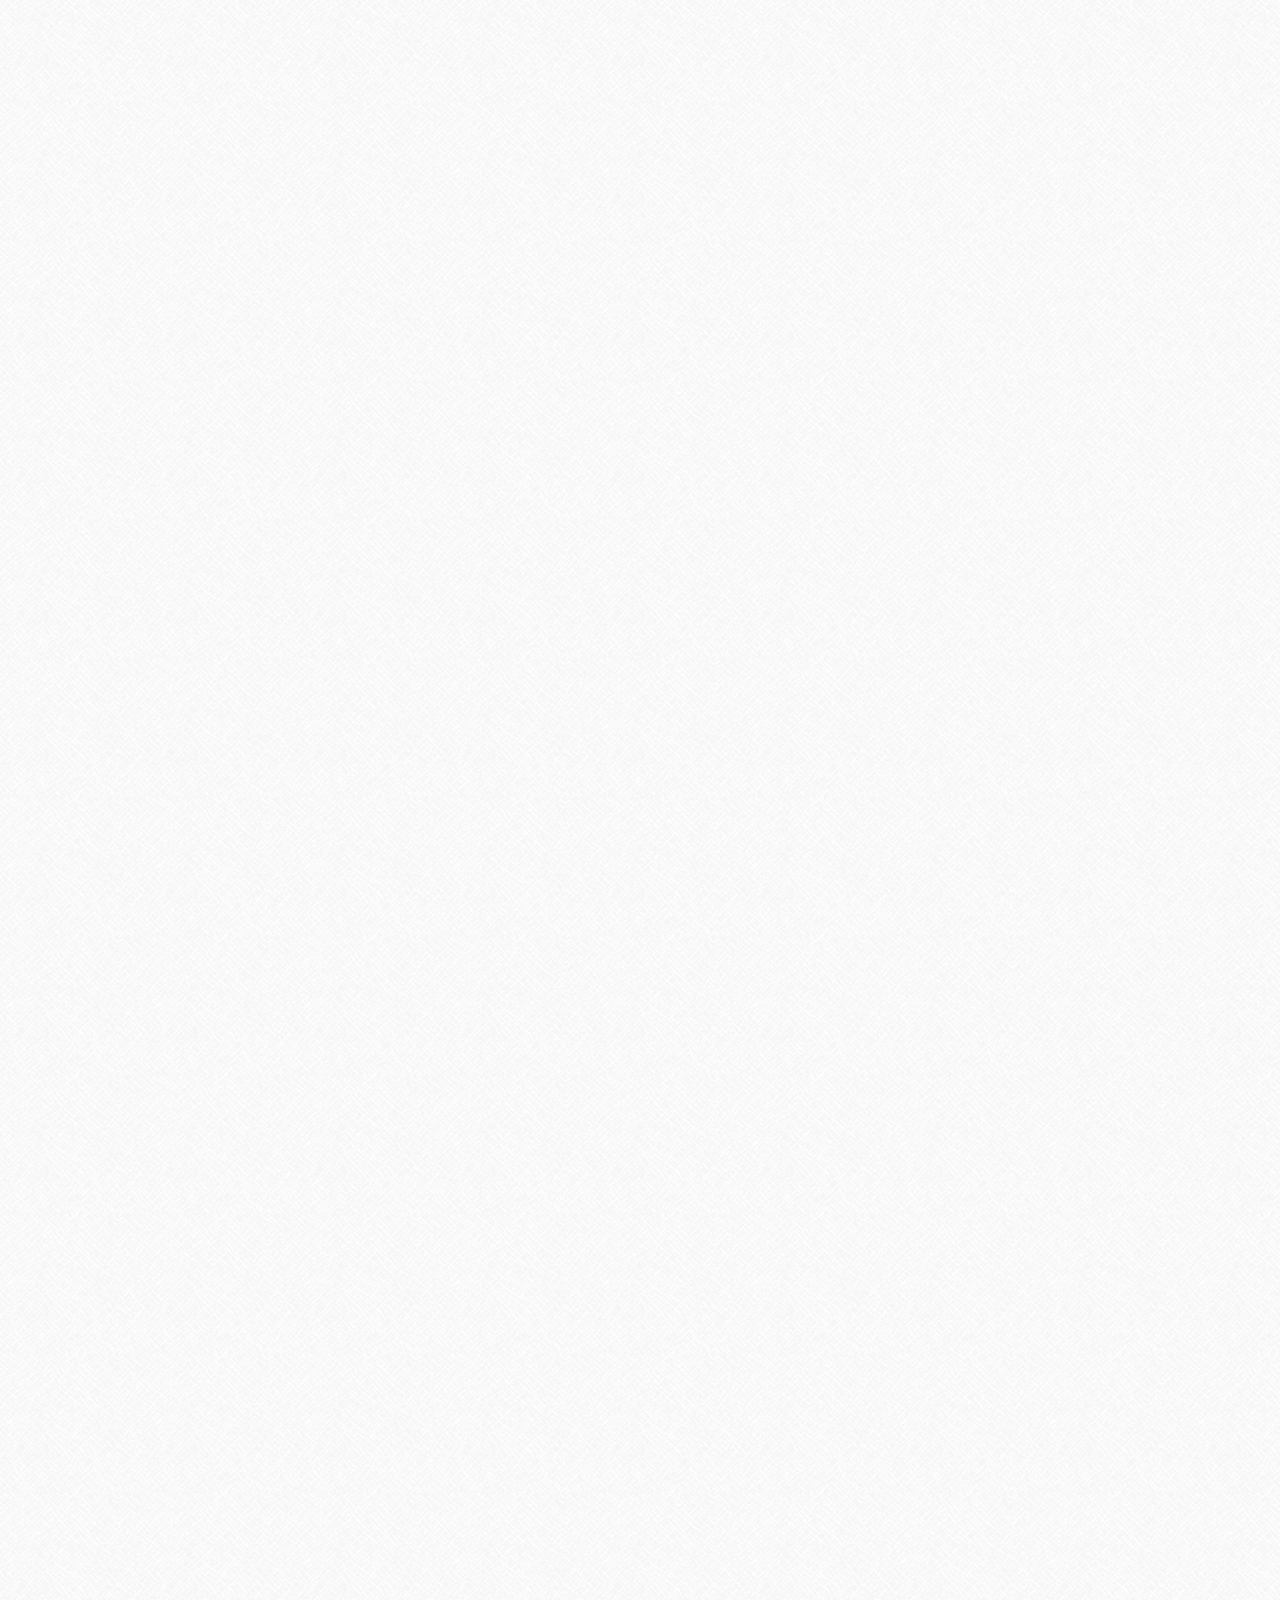
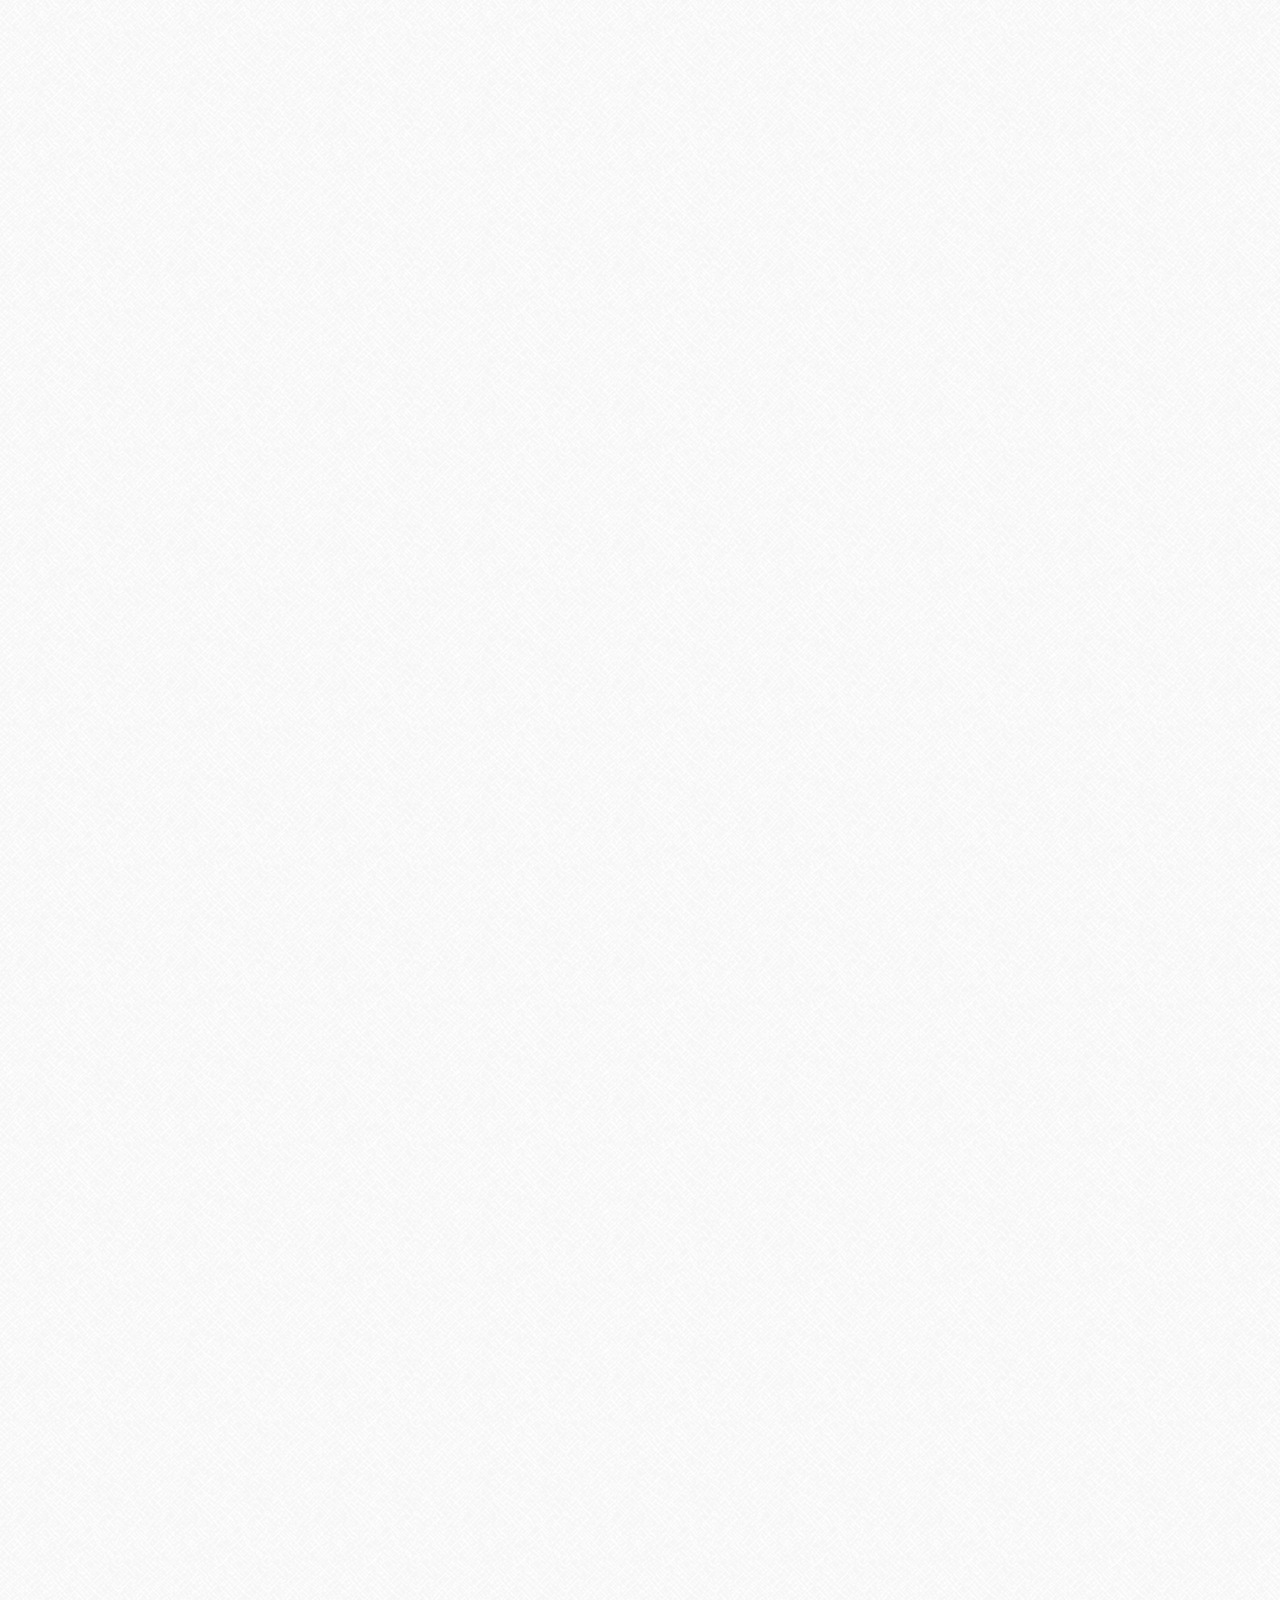
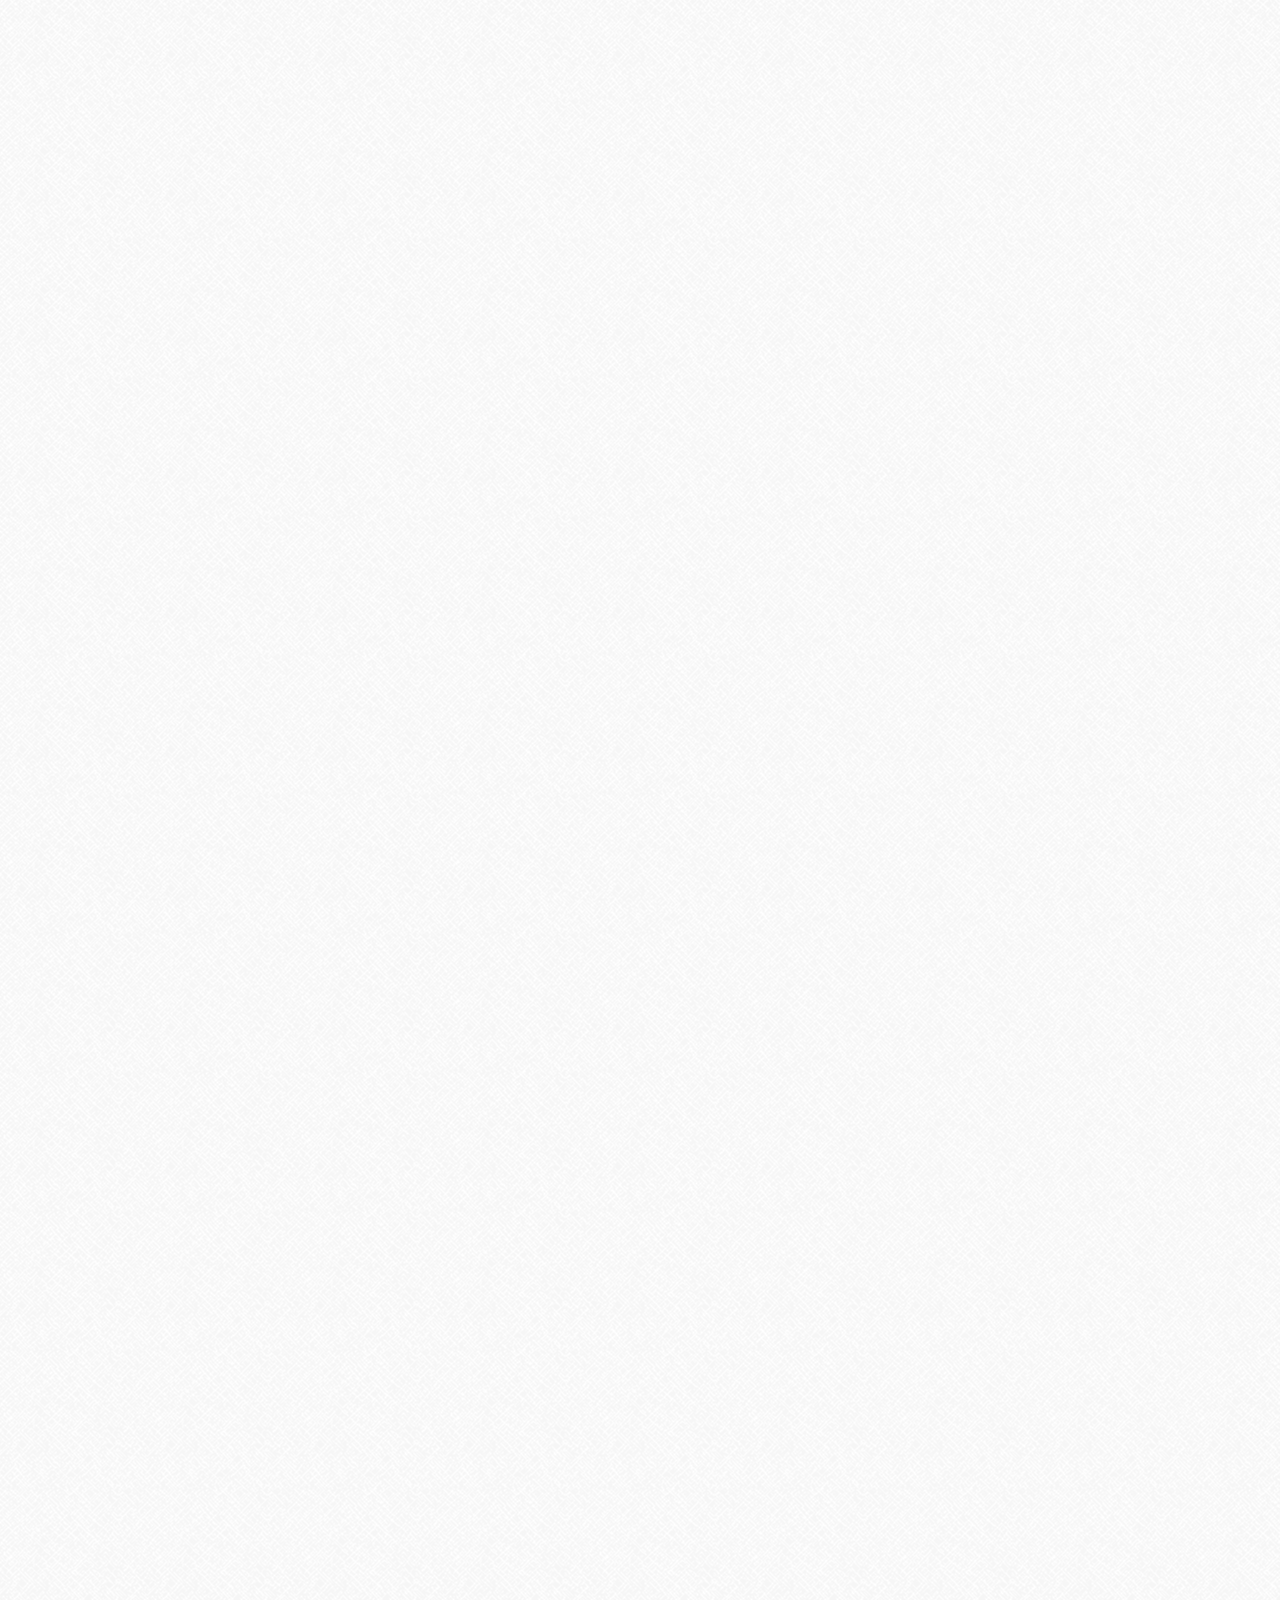
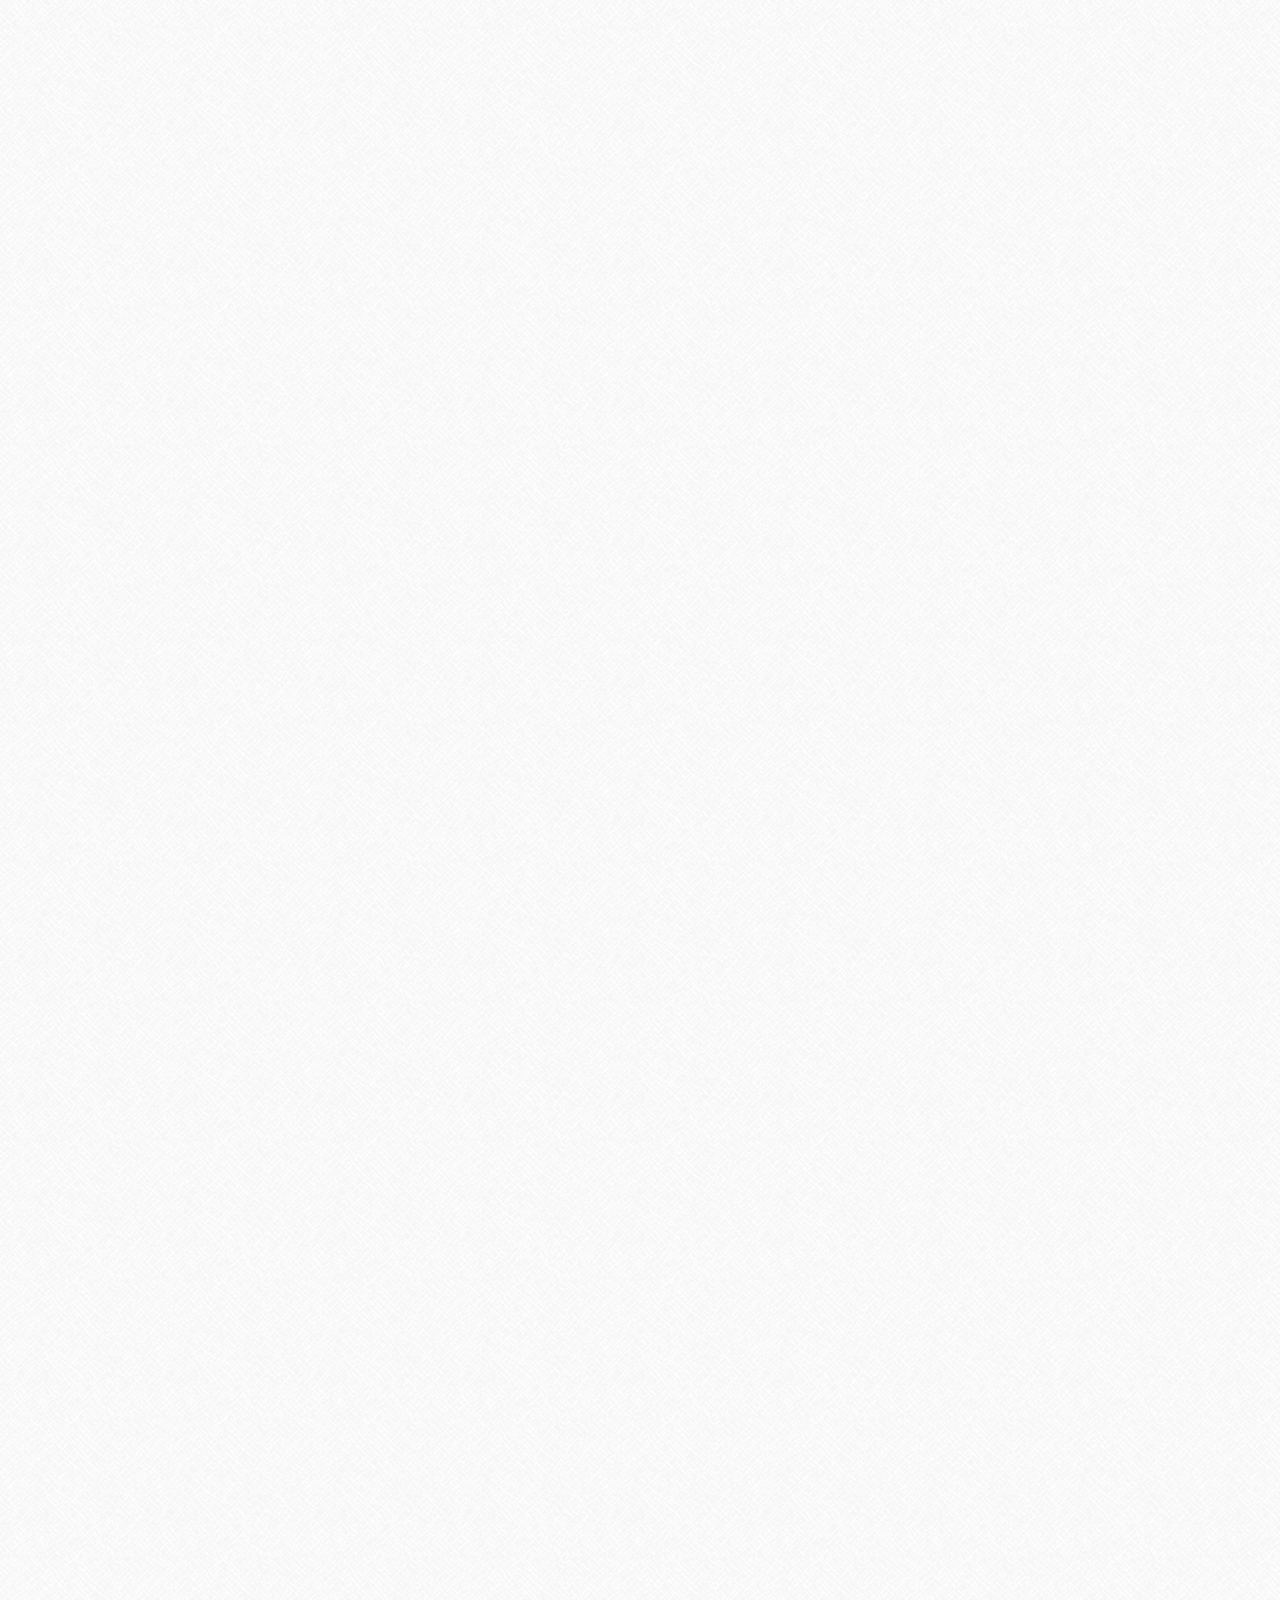
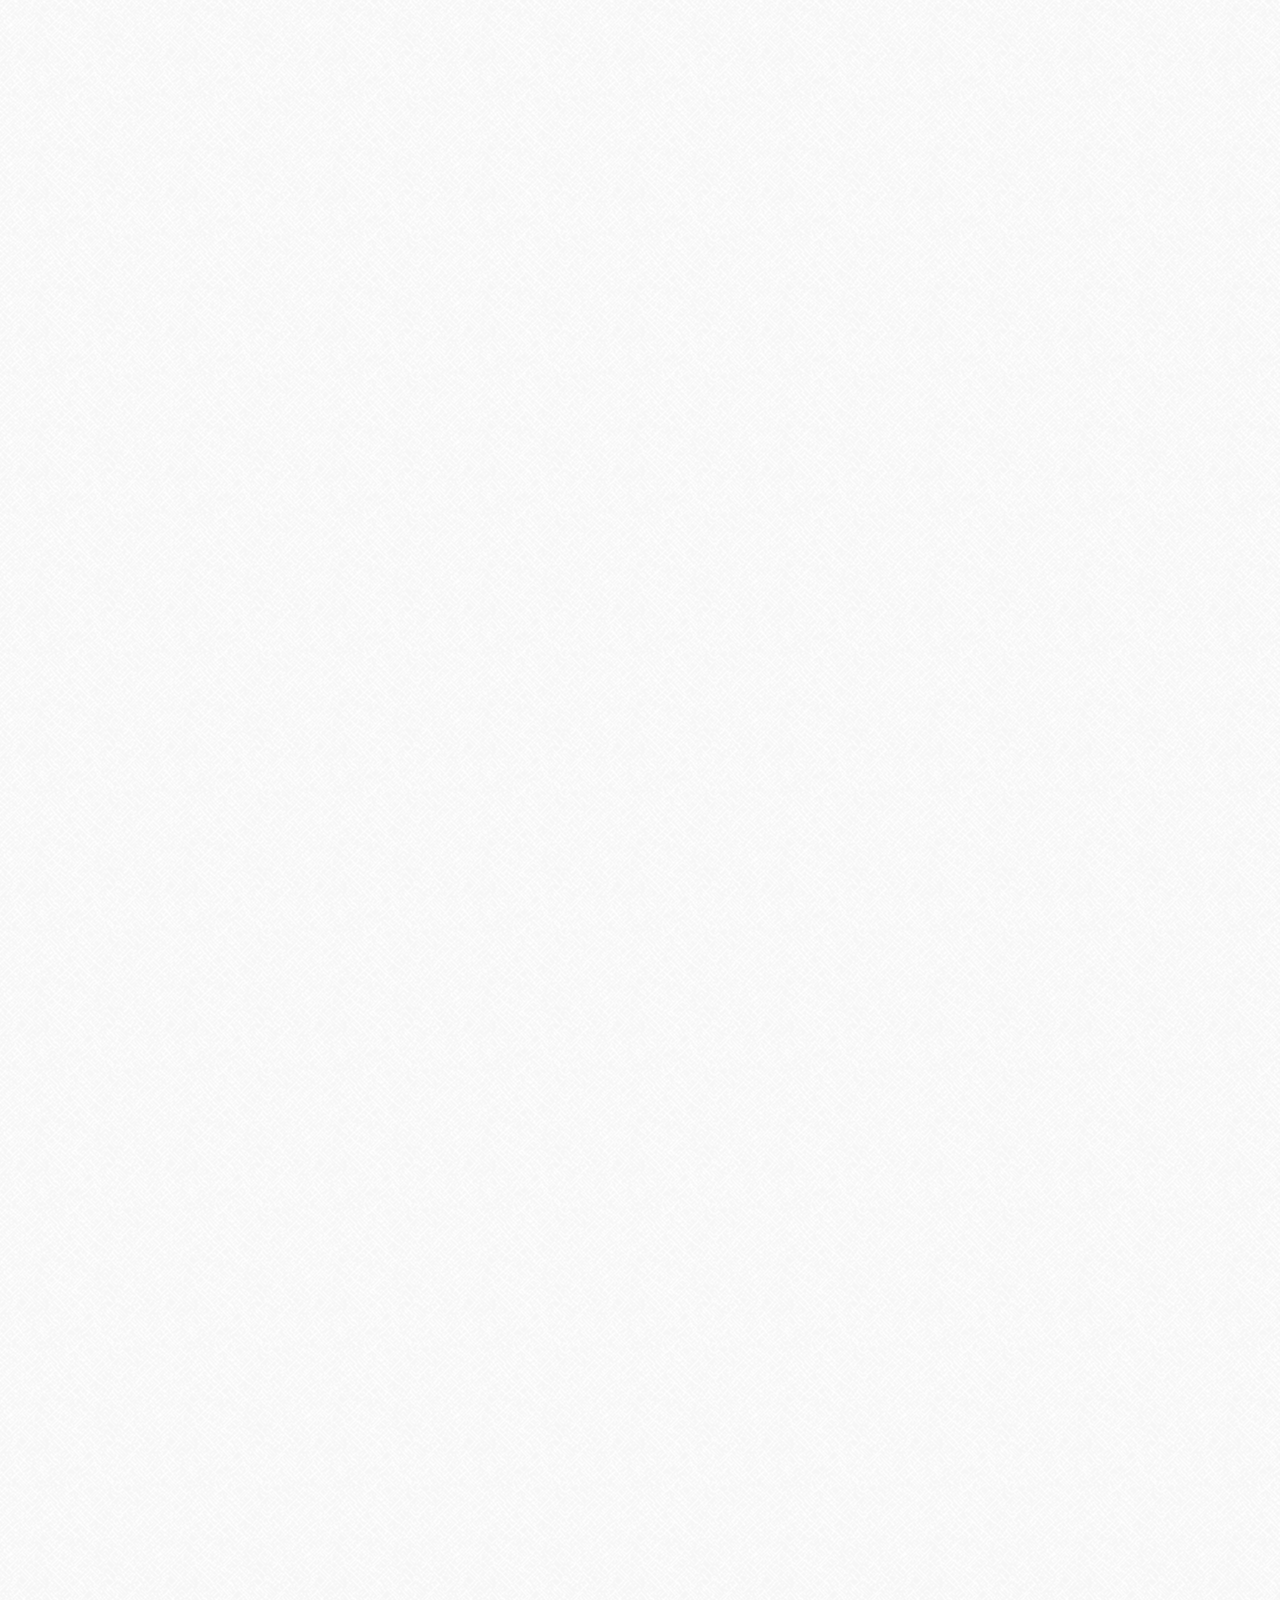
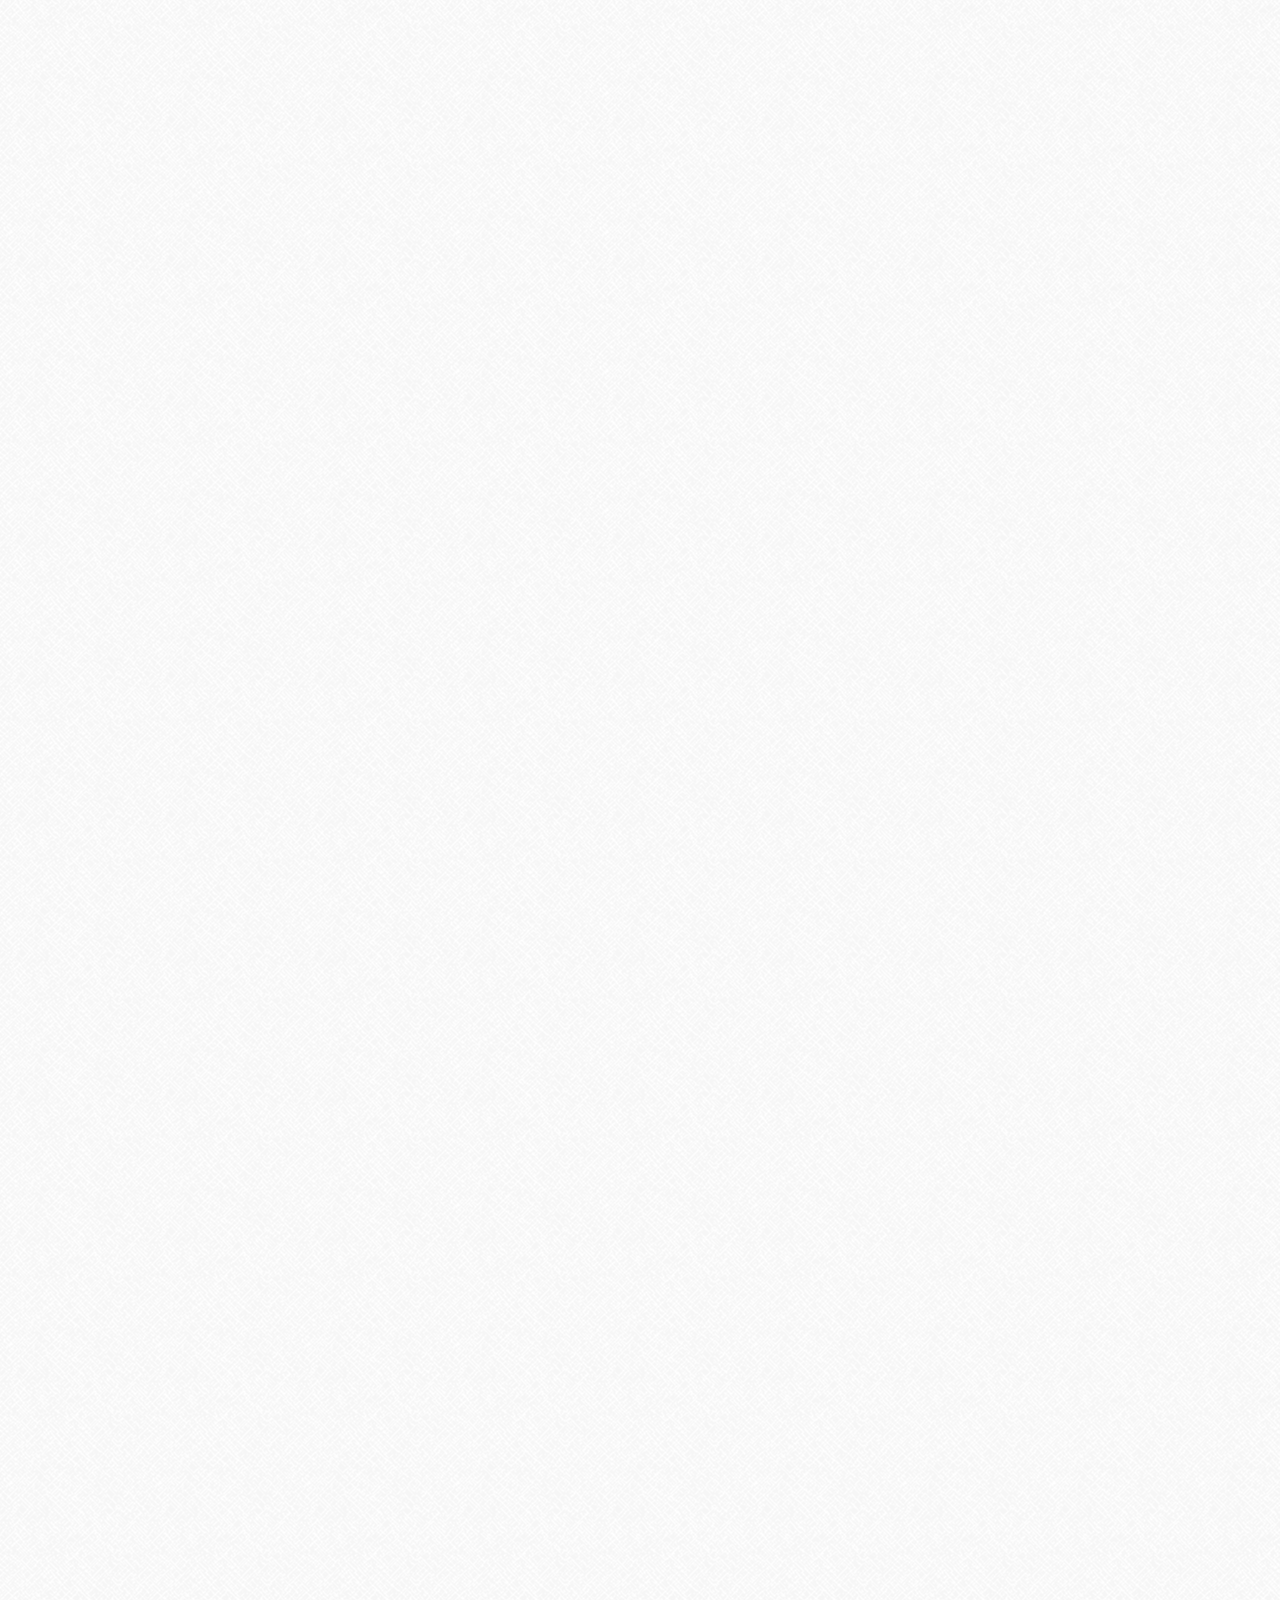
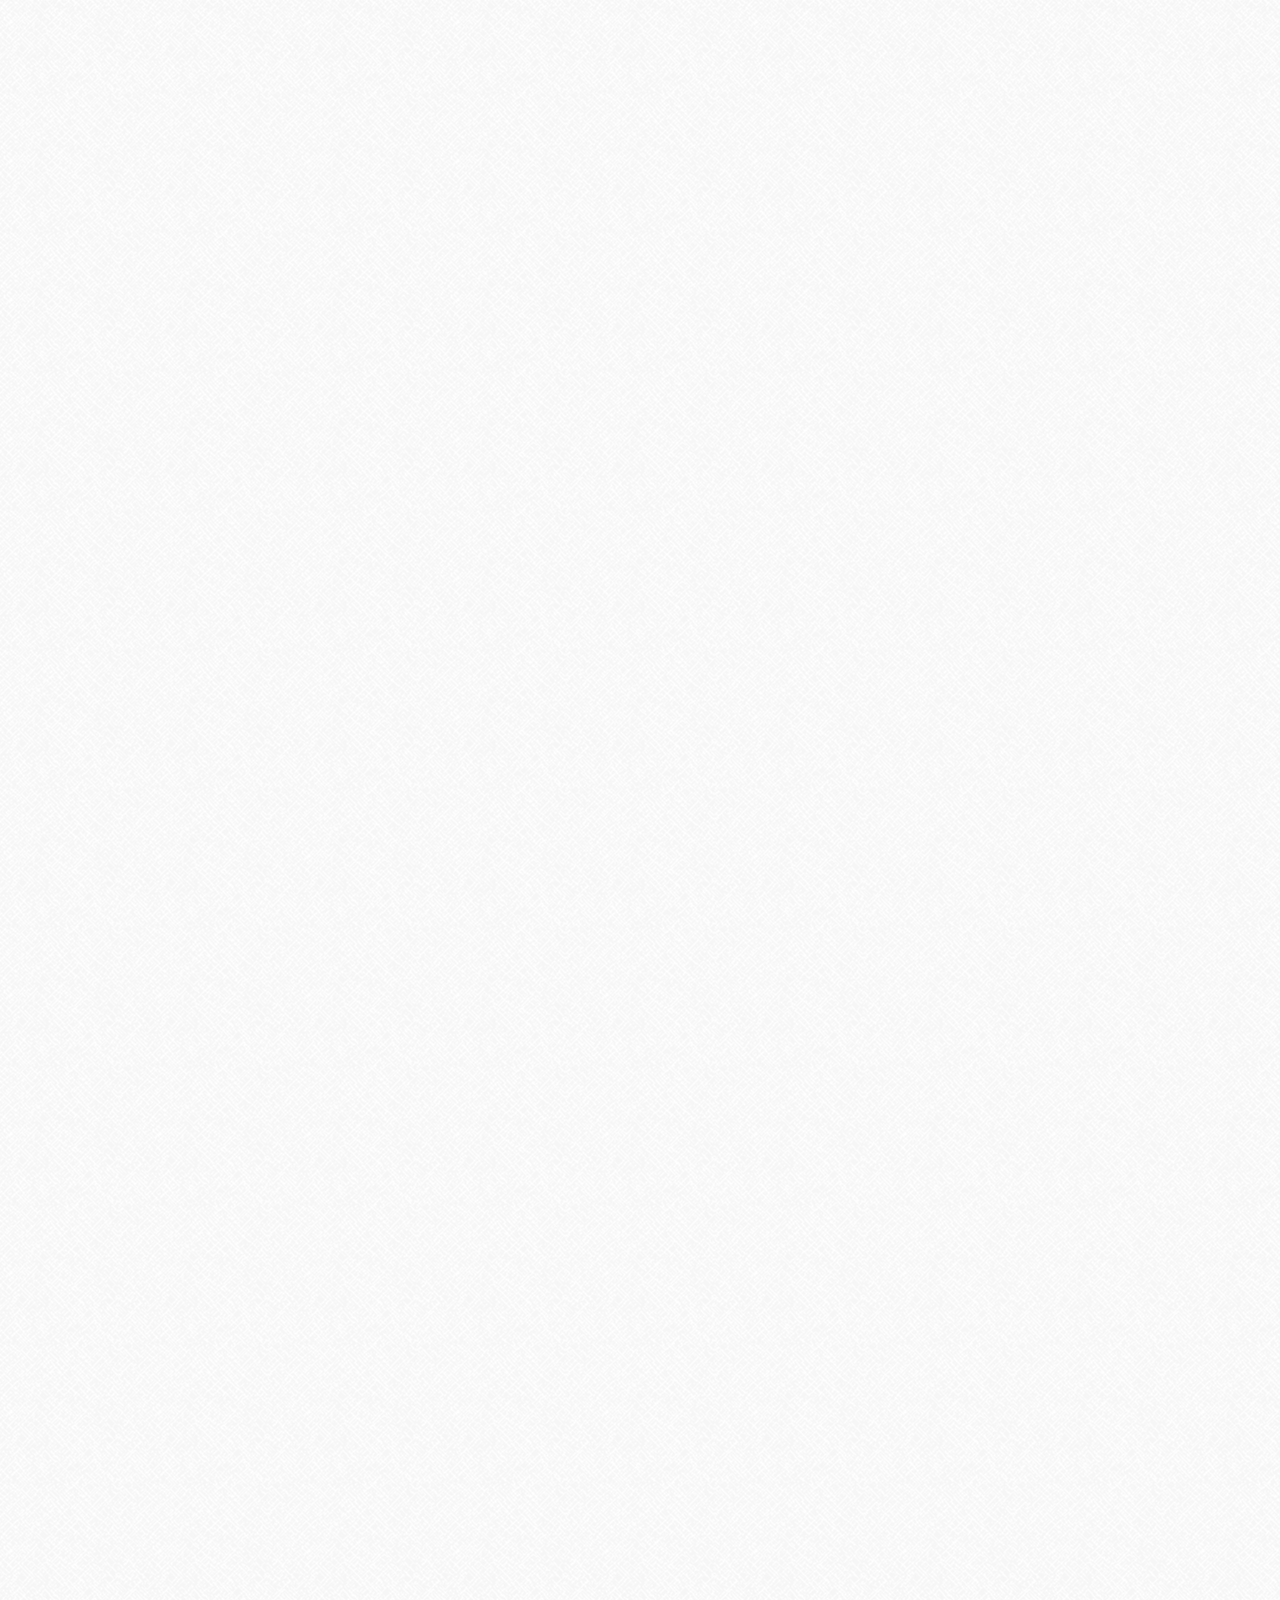
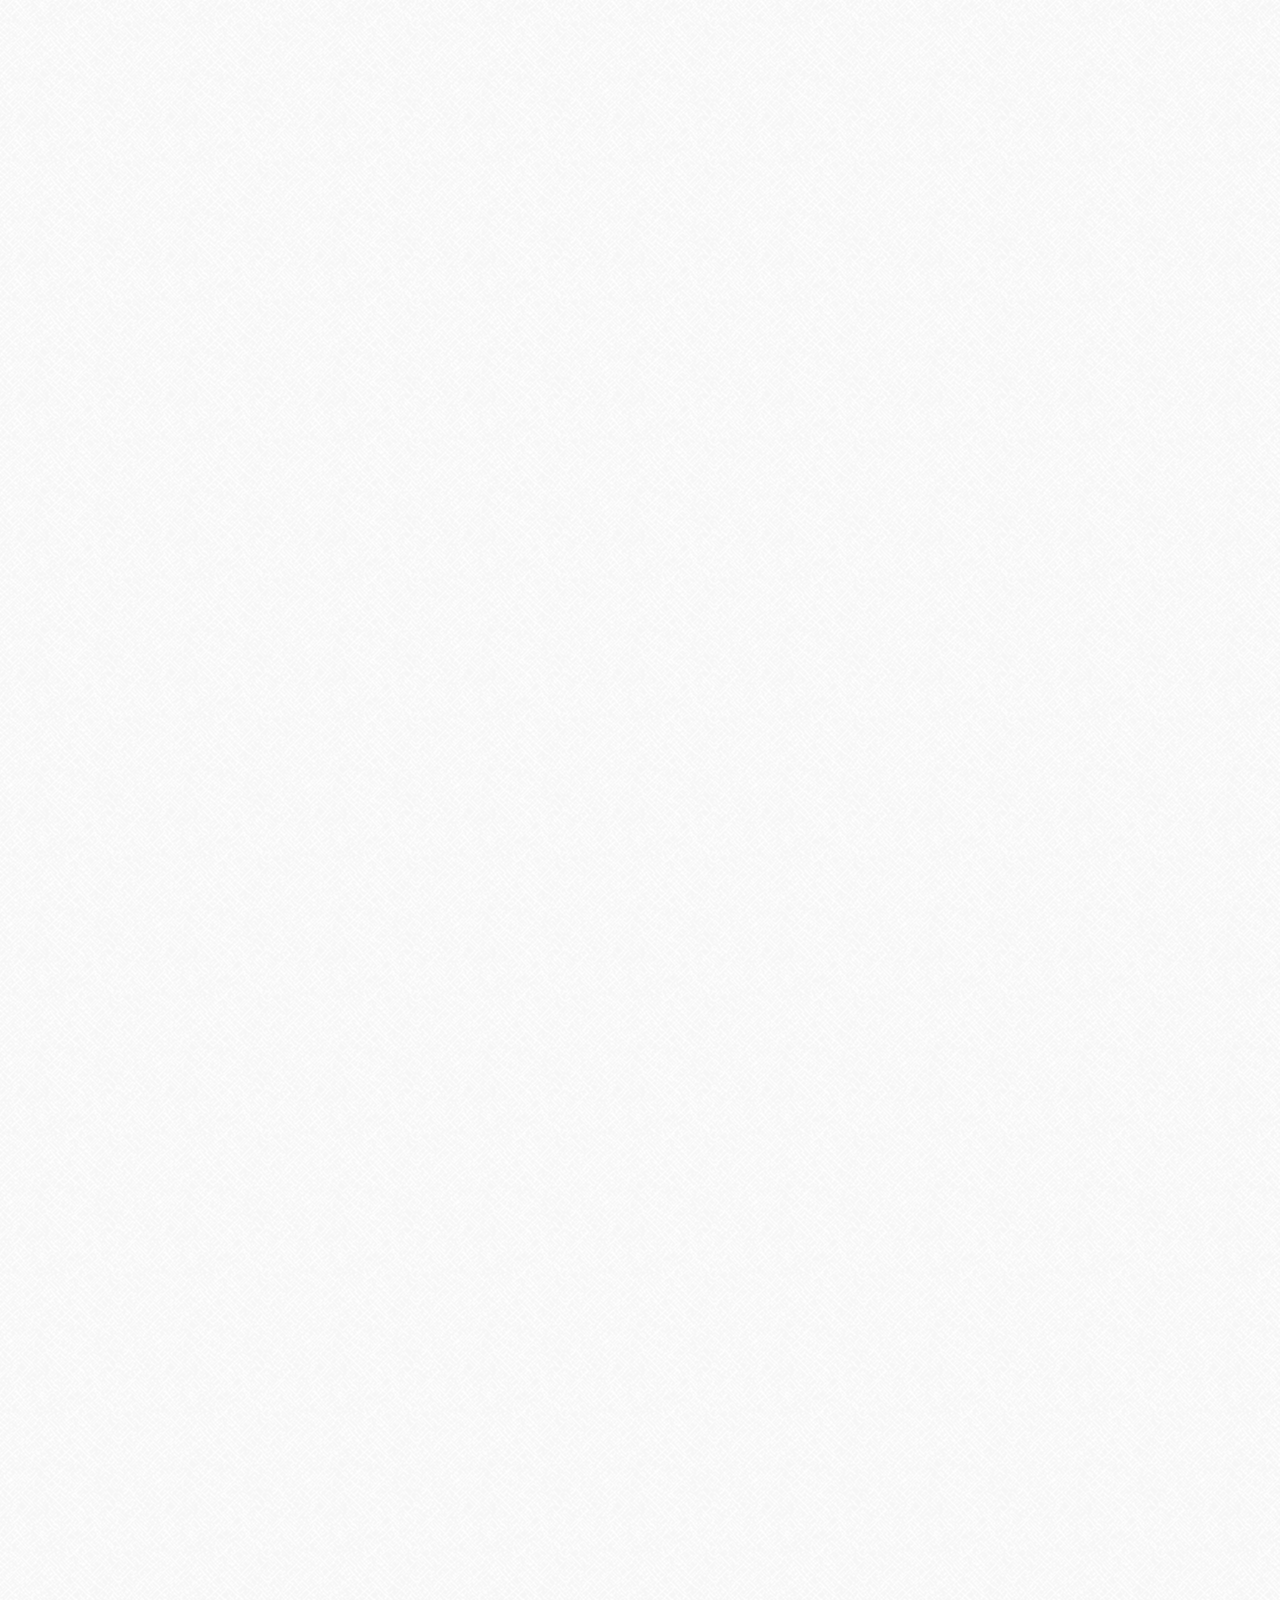
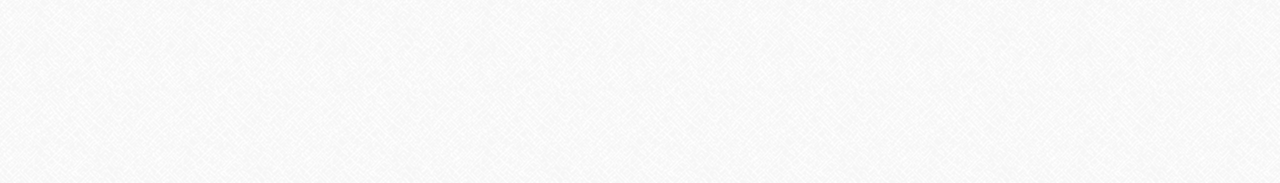
==== commit a596f02d: "Updated website to natalia's blessed guidelines" ====
--- a/gallery/index.html
+++ b/gallery/index.html
@@ -13,7 +13,7 @@
 	gtag('config', 'G-0T3EHJNCZL');
 	</script>
 
-	<title>Benjamin Fagan Designs - Gallery</title>
+	<title>BFD KEY Architecture - Gallery</title>
 	<link rel='stylesheet' href='https://maxcdn.bootstrapcdn.com/bootstrap/3.3.6/css/bootstrap.min.css'>
 	<link rel='stylesheet' href='https://cdn.jsdelivr.net/prettyphoto/3.1.6/css/prettyPhoto.css'>
 	<link rel="stylesheet" href="./style.css">
@@ -39,8 +39,7 @@
 							navigation</span> <span class="icon-bar"></span> <span class="icon-bar"></span> <span
 							class="icon-bar"></span>
 					</button>
-					<a class="navbar-brand scroll-top" href="#">FAGAN</a><span
-						class="navbar-tagline hidden-sm logo-red">DESIGNS</span>
+					<a class="navbar-brand scroll-top" id="logoimg" href="#"><img src="../images/justlogo.png" height="80"></a><a style="line-height: 40px" class="navbar-brand hidden-sm hidden-xs" href="#"><span id="brandlogo">BFD / KEY ARCHITECTURE</span></a>
 				</div>
 
 				<!-- Collect the nav links, forms, and other content for toggling -->
@@ -505,6 +504,12 @@
 					<img src="images/thumbnails/20190618_093043_tn.jpg" class="thumbnail img-responsive" alt="Enlarge">
 				</a>
 			</div>
+			
+			<div class="col-xs-12 col-sm-6 col-md-4 grid-item photo">
+				<a class="zoom" href="images/apland001.jpg">
+					<img src="images/thumbnails/apland001_tn.jpg" class="thumbnail img-responsive" alt="Enlarge">
+				</a>
+			</div>
 			<div class="col-xs-12 col-sm-6 col-md-4 grid-item sketch">
 				<a class="zoom" href="images/8.jpg">
 					<img src="images/thumbnails/8_tn.jpg" class="thumbnail img-responsive" alt="Enlarge">
@@ -522,7 +527,7 @@
 			</div>
 			<div class="col-xs-12 col-sm-6 col-md-4 grid-item photo">
 				<a class="zoom" href="images/Koontz 012.5.jpg">
-					<img src="images/thumbnails/Koontz 012.5_tn.jpg" class="thumbnail img-responsive" alt="Enlarge">
+					<img src="images/thumbnails/Koontz 012_tn.jpg" class="thumbnail img-responsive" alt="Enlarge">
 				</a>
 			</div>
 			<div class="col-xs-12 col-sm-6 col-md-4 grid-item photo">
@@ -556,8 +561,8 @@
 	<!-- partial -->
 	<script src='https://code.jquery.com/jquery-2.2.4.min.js'></script>
 	<script src='https://maxcdn.bootstrapcdn.com/bootstrap/3.3.6/js/bootstrap.min.js'></script>
+	<script type="text/javascript" src="../js/imagesloaded.pkgd.min.js"></script>
 	<script src='https://npmcdn.com/isotope-layout@3.0/dist/isotope.pkgd.min.js'></script>
-	<script src='https://cdn.jsdelivr.net/prettyphoto/3.1.6/js/jquery.prettyPhoto.js'></script>
 	<script src="../js/jquery.magnific-popup.min.js"></script>
 	<script src="./script.js"></script>
 
--- a/css/style.css
+++ b/css/style.css
@@ -1,6 +1,17 @@
 @import url(https://fonts.googleapis.com/css?family=Montserrat:400,700|Roboto:100,300,700);
-@import url(http://fonts.googleapis.com/css?family=Pacifico);
-
+@import url(https://fonts.googleapis.com/css?family=Pacifico);
+
+#logoimg {
+    padding: 0px;
+}
+.teamwidth {
+    width: 100%
+}
+#brandlogo {
+    font-size: 20px;
+    letter-spacing: -0.5px;
+    margin-left: 10px;
+}
 /* =Common Styles
 -------------------------------------------------------------- */
 header {
@@ -11,18 +22,18 @@
 	transition: opacity 1s ease-in;
 }
 body {
-		background: #ccc url(../images/body-back.png) center;
-		font-family: 'Roboto', sans-serif;
-		font-size: 16px;
-		color: #8e8e8e;
-		height: 100%;
-	  padding-top: 80px;
-	  font-weight: 300;
-		min-height: 100% !important;
+    background: #ccc url(../images/body-back.png) center;
+    font-family: 'Roboto', sans-serif;
+    font-size: 16px;
+    color: #8e8e8e;
+    height: 100%;
+    padding-top: 80px;
+    font-weight: 300;
+    min-height: 100% !important;
 }
 
 body.body-spacing-top {
-    padding-top: 130px;
+    padding-top: 84px;
 }
 
 body.body-static-navbar {
@@ -326,7 +337,7 @@
 }
 
 .navbar-spacing-top-fixed {
-    padding-top: 50px;
+    padding-top: 0px;
 }
 
 .navbar-spacing-top-static {
@@ -789,11 +800,20 @@
     left: 0;
     width: 100%;
     height: 100%;
-    background-color: rgba(255,255,255,.94);
+    background-color: rgba(255,255,255,.34);
     opacity: 0;
     -webkit-transition: .3s all;
     -o-transition: .3s all;
     transition: .3s all;
+}
+
+.img-responsive.avatar {
+    border-radius: 48% !important;
+}
+
+.grid-item .overlay.portrait {
+    background-color: rgba(255,255,255,.99);
+    border-radius: 52%;
 }
 
 .grid-item .overlay .inner-overlay {
@@ -1047,8 +1067,16 @@
 	height: 170px;
 	margin: auto;
 }
-
-
+.gallery {
+    padding: 20px;
+    font-weight: 400;
+    margin-top: 20px;
+    font-size: 20px;
+}
+
+.img-responsive {
+    border-radius: 3px
+}
 
 
 
@@ -1084,6 +1112,9 @@
     #carousel-top-transparent .carousel-control, #carousel-top-image .carousel-control { width:50px }
     .top-content-carousel { padding: 0 40px; border-left: 0; }
     .navbar-spacing-top-static { padding-bottom: 0; }
+    #logoimg {
+        margin-left: 20px;
+    }
 }
 
 @media (min-width: 768px) and (max-width:992px) {
